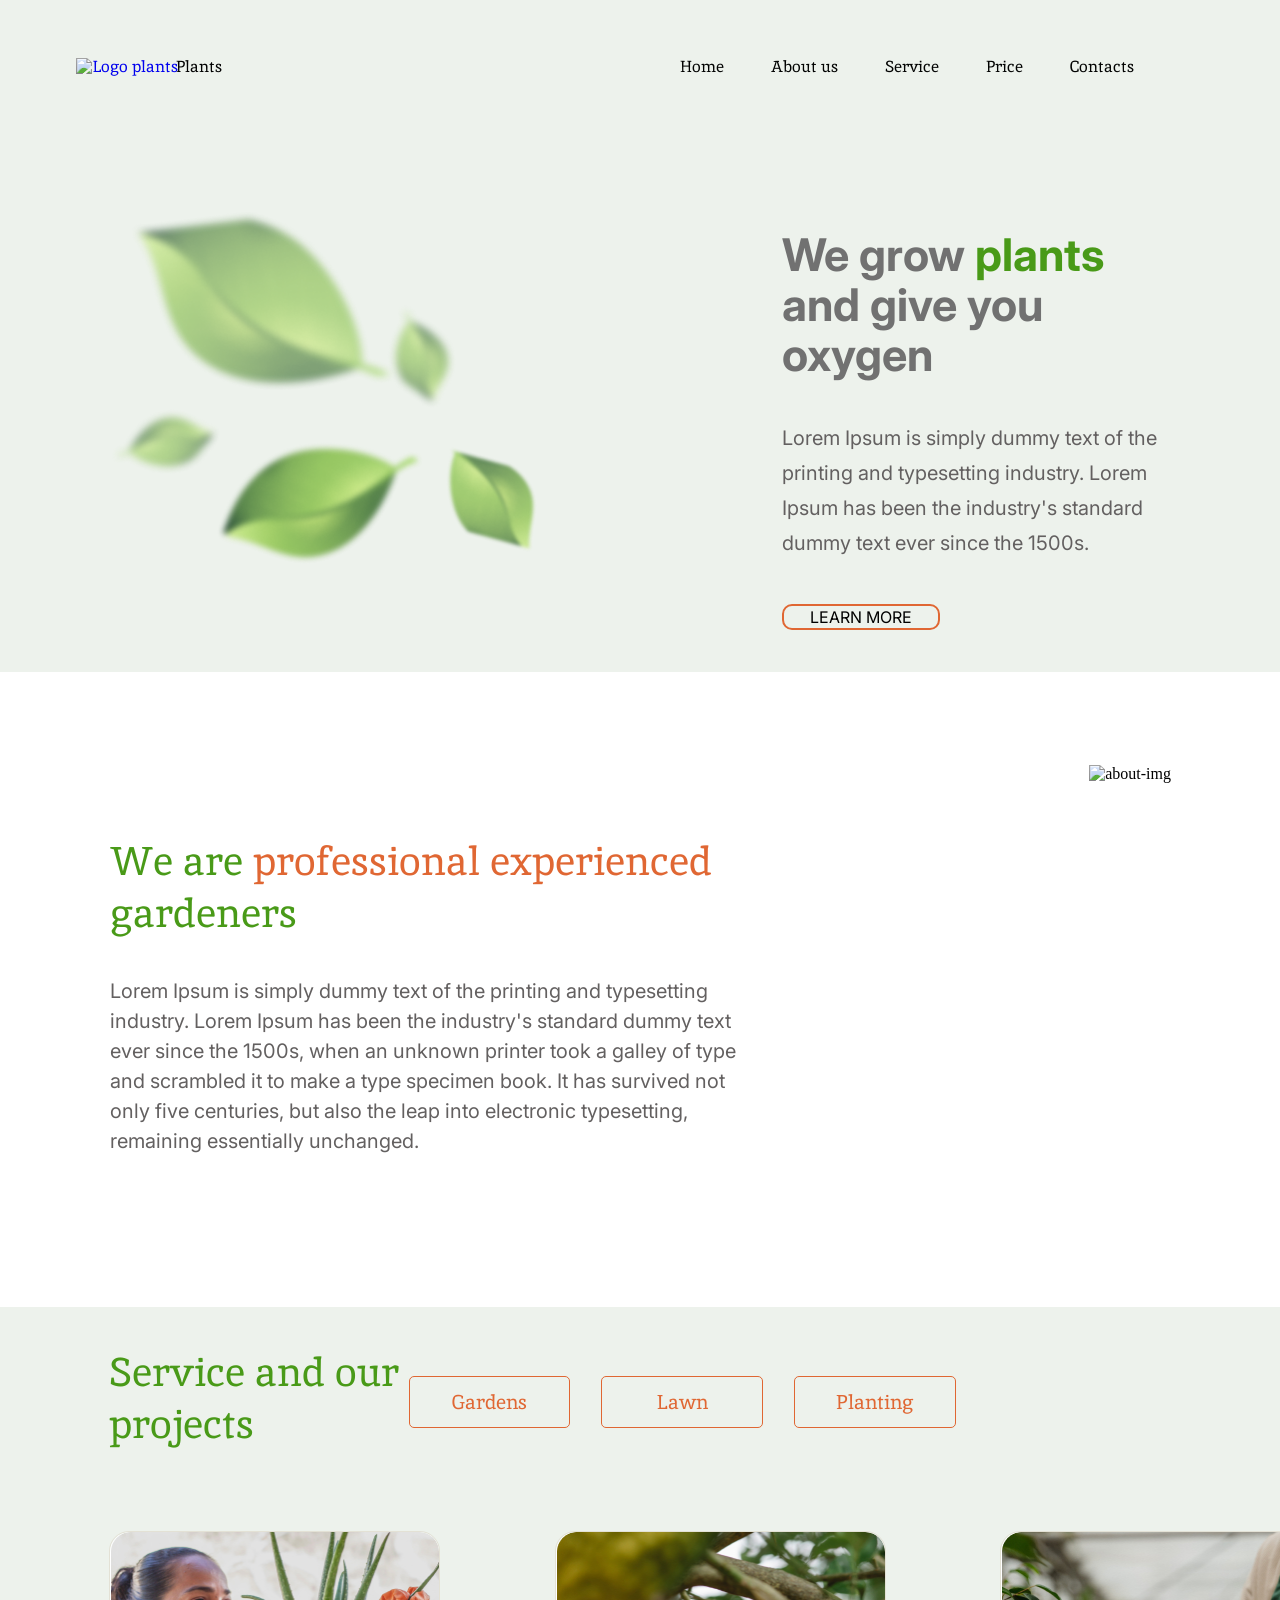
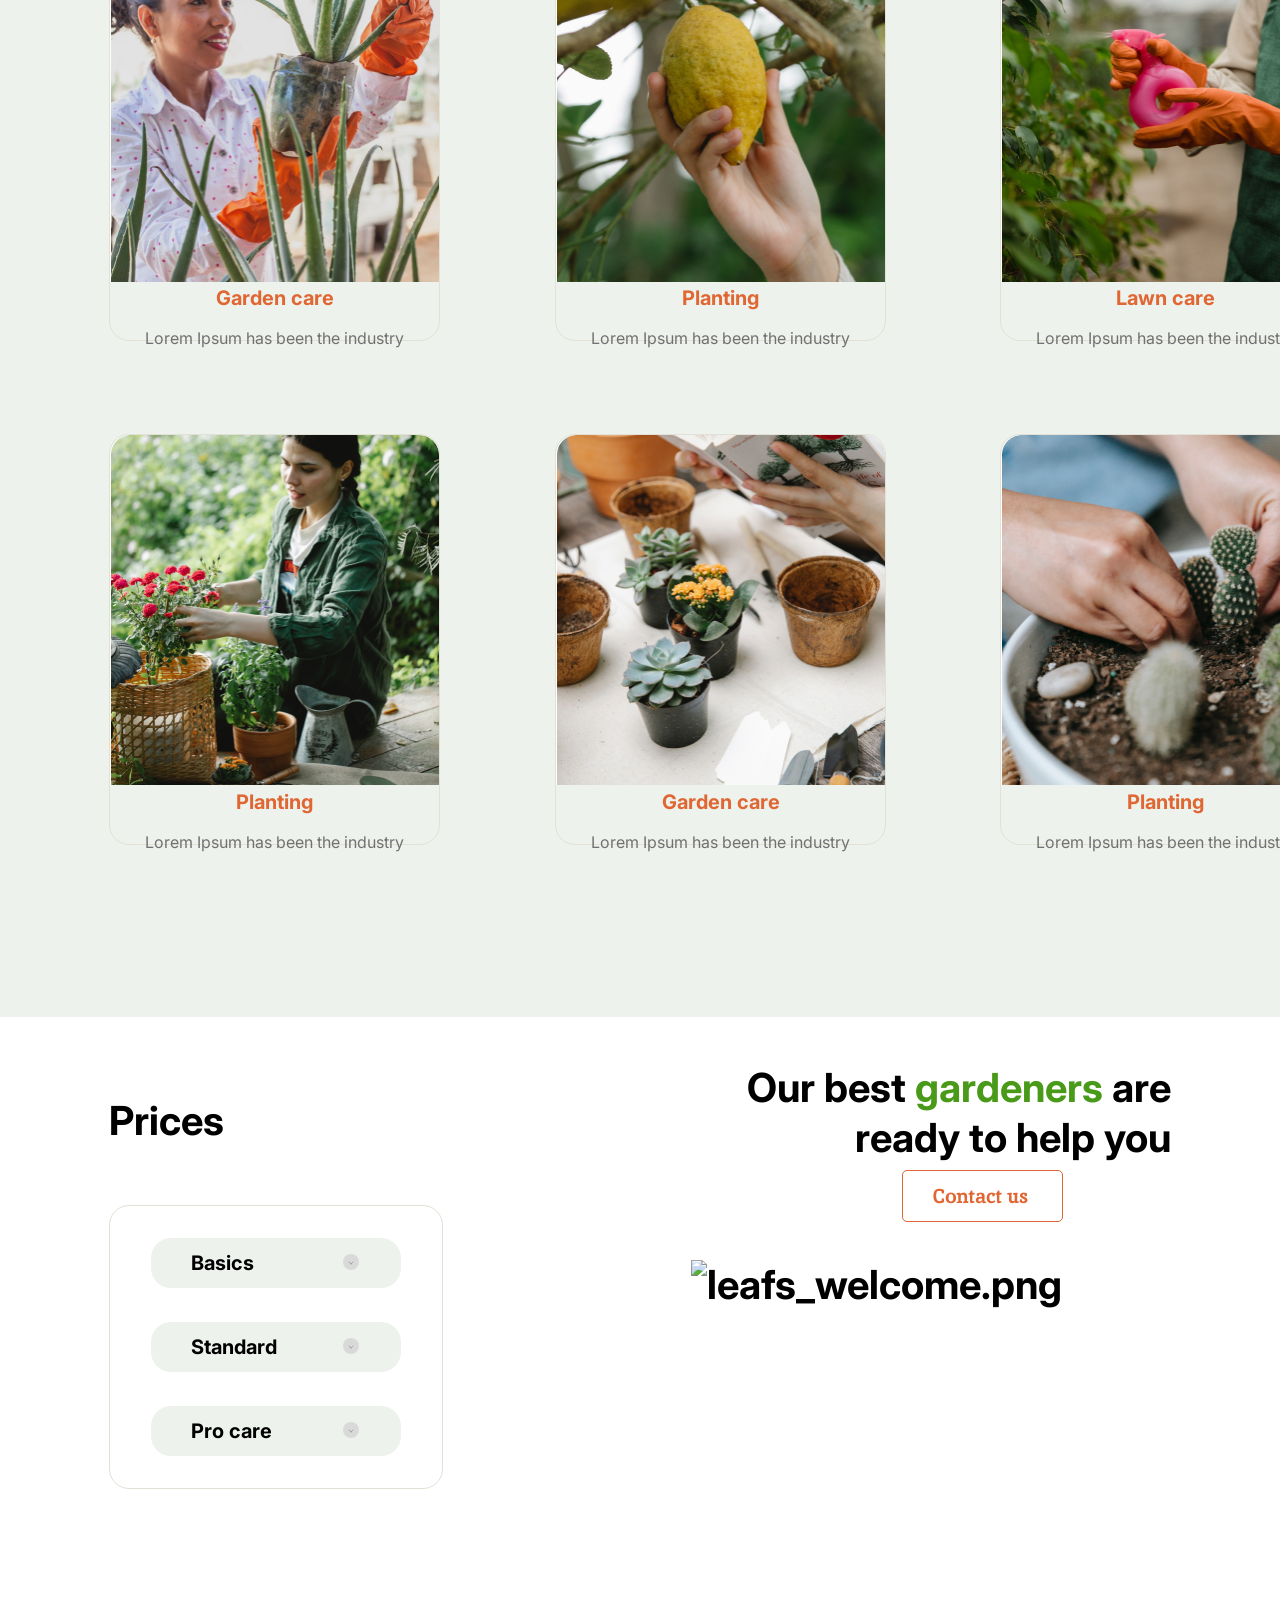
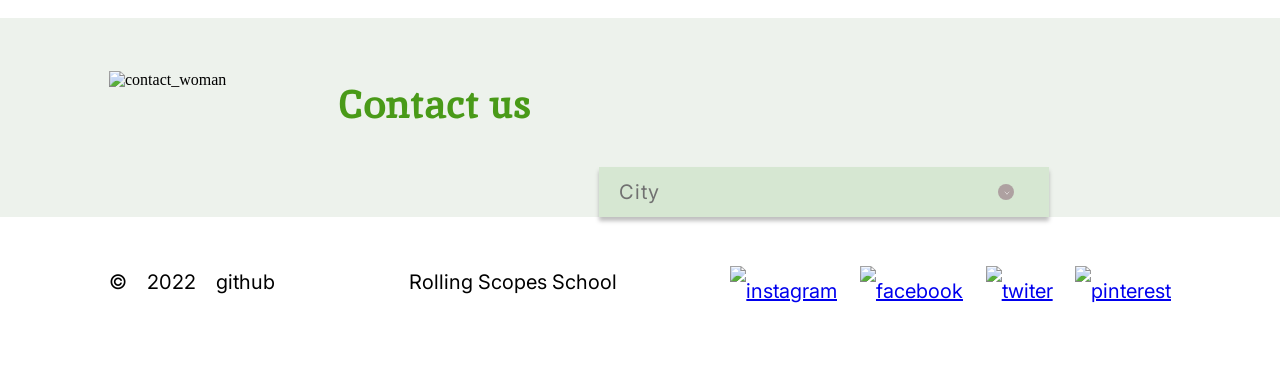
==== plants/index.html @ 18275f45 "feat: add space in section welcome" ====
<!DOCTYPE html>
<html lang="en">
<head>
    <meta charset="UTF-8">
    <meta http-equiv="X-UA-Compatible" content="IE=edge">
    <meta name="viewport" content="width=device-width, initial-scale=1.0">
    <link rel="icon" href="/assets/logo_favicon.icon">
    <link rel="preconnect" href="https://fonts.googleapis.com">
    <link rel="preconnect" href="https://fonts.gstatic.com" crossorigin>
    <link href="https://fonts.googleapis.com/css2?family=Inika:wght@400;700&display=swap" rel="stylesheet">
    <link rel="preconnect" href="https://fonts.googleapis.com">
    <link rel="preconnect" href="https://fonts.gstatic.com" crossorigin>
    <link href="https://fonts.googleapis.com/css2?family=Inter:wght@400;700&display=swap" rel="stylesheet">
    <link rel="stylesheet" href="css/style.css">
    <link rel="stylesheet" href="css/normalize.css">
    <title>Plants</title>
</head>
<body>
    <header>
        <div class="wrapper">

            <div class="header__wrapper">
                <div class="header__logo">
                    <a href="#" class="header__logo-item">
                        <img src="assets/img/logo_vector.svg" alt="Logo plants">
                    </a>
                </div>
            
                <div class="header__nav">
                    <ul class="header__list">
                        <li class="header__item">
                            <a href="#home__ancor" class="header__link">Home</a>
                        </li>
                        <li class="header__item">
                            <a href="#adout__ancor" class="header__link">About us</a>
                        </li>
                        <li class="header__item">
                            <a href="#service__ancor" class="header__link">Service</a>
                        </li>
                        <li class="header__item">
                            <a href="#prices__ancor" class="header__link">Price</a>
                        </li>
                        <li class="header__item">
                            <a href="#contact__ancor" class="header__link">Contacts</a>
                        </li>
                    </ul>
                </div>   
            </div>

        </div>
    </header>
    
    <main>
        <section id="home__ancor" class="welcome">
            <div class="wrapper">

                <div class="welcome__wrapper">
                    <div class="welcome__img">
                        <img class="welcome__img-item" src="/assets/img/leafs_welcome.png" alt="leafs_img">
                    </div>
                
                    <div class="welcom__conteiner">
                        <h1 class="welcom__title">We grow <span class="title__green">plants</span> and give you oxygen</h1>
                        <p class="welcom__text">
                            Lorem Ipsum is simply dummy text of the printing and typesetting industry. 
                            Lorem Ipsum has been the industry's standard dummy text ever since the 1500s.</p>
                        <button type="button" class="welcom__button">LEARN MORE</button>
                    </div>
                </div>
                
            </div>
        </section>

        <section id="adout__ancor" class="about">
            <div class="wrapper">
                <div class="about__conteiner">
                    <div class="about__text-conteiner">
                        <h2 class="about__title">We are <span class="title__orang"> professional experienced </span> gardeners</h2>
                        <p class="about__text">
                            Lorem Ipsum is simply dummy text of the printing and typesetting industry. 
                            Lorem Ipsum has been the industry's standard dummy text ever since the 1500s,
                            when an unknown printer took a galley of type and scrambled it to make a type specimen book. 
                            It has survived not only five centuries, but also the leap into electronic typesetting, 
                            remaining essentially unchanged.
                        </p>
                    </div>

                    <div class="about__img">
                        <img src="assets/img/about_img.png" alt="about-img" class="about__img-item">
                    </div>
                </div>
            </div>
        </section>

        <section id="service__ancor" class="service">
            <div class="wrapper">
                <div class="service__conteiner">

                    <div class="service__header">
                        <div class="service__title">
                            <h2 class="service__title-text">Service and our projects</h2>
                        </div>
                        <form action="#" class="service__buttton-section">
                            <button class="service__button-item" type="button">Gardens</button>
                            <button class="service__button-item" type="button">Lawn</button>
                            <button class="service__button-item" type="button">Planting</button>
                        </form>
                    </div>

                    <div class="service__content">
                        <div class="content__conteiner">

                            <div class="conteiner__service">
                                <img src="assets/img/first_service_jpg.jpg" alt="first_service_jpg" class="service__img">
                                <div class="content__text-conteiner">
                                    <p class="service-content__text-title">Garden care</p>
                                    <p class="service-content__text">Lorem Ipsum has been the industry</p>
                                </div>
                            </div>

                            <div class="conteiner__service">
                                <img src="assets/img/two_service_jpg.jpg" alt="two_service_jpg" class="service__img">
                                <div class="content__text-conteiner">
                                    <p class="service-content__text-title">Planting</p>
                                    <p class="service-content__text">Lorem Ipsum has been the industry</p>
                                </div>
                            </div>

                            <div class="conteiner__service">
                                <img src="assets/img/three_service_jpg.jpg" alt="three_service_jpg" class="service__img">
                                <div class="content__text-conteiner">
                                    <p class="service-content__text-title">Lawn care</p>
                                    <p class="service-content__text">Lorem Ipsum has been the industry</p>
                                </div>    
                            </div>

                        </div>
                        <div class="content__conteiner">

                            <div class="conteiner__service">
                                <img src="assets/img/four_service_jpg.jpg" alt="four_service_jpg" class="service__img">
                                <div class="content__text-conteiner">                                
                                    <p class="service-content__text-title">Planting</p>
                                    <p class="service-content__text">Lorem Ipsum has been the industry</p>
                                </div>    
                            </div>

                            <div class="conteiner__service">   
                                <img src="assets/img/five_service_jpg.jpg" alt="five_service_jpg" class="service__img">
                                <div class="content__text-conteiner">
                                    <p class="service-content__text-title">Garden care</p>
                                    <p class="service-content__text">Lorem Ipsum has been the industry</p>
                                </div>
                            </div>

                            <div class="conteiner__service">
                                <img src="assets/img/six_service_jpg.jpg" alt="six_service_jpg" class="service__img">
                                <div class="content__text-conteiner">
                                    <p class="service-content__text-title">Planting</p>
                                    <p class="service-content__text">Lorem Ipsum has been the industry</p>
                                </div>
                            </div>
                            
                        </div>
                    </div>
                </div>
            </div>
        </section>

        <section id="prices__ancor" class="prices">
            <div class="wrapper">

                <div class="prices__conteiner">
                    <div class="section__prices">
                        <p class="prices-section__text">Prices</p>

                        <div class="prices__acordion-conteiner">
                                <div class="acordion__item">
                                    <span class="acordion__text">Basics</span>
                                </div>
                                <div class="acordion__item">    
                                    <span class="acordion__text"> Standard</span>
                                </div>
                                <div class="acordion__item">    
                                    <span class="acordion__text">Pro care</span>
                                </div>    
                        </div>

                    </div>

                    <div class="section__call">

                        <span class="call__title">Our best <span class="title__green">gardeners</span> are<br> ready to help you</>
                        <div class="call__button-wrapper">
                            <button class="call__button">Contact us</button>
                        </div>
                        <div class="call__img-wrapper">
                            <img src="/assets/png/leafs__call.png" alt="leafs_welcome.png" class="call__img">
                        </div>
                    </div>

                </div>
            </div>
        </section>

        <section id="contact__ancor" class="contact">
            <div class="wrapper">

                <div class="contact__conteiner">
                    <div class="contact__wrapper">
                        <img src="assets/img/contact_woman.png" alt="contact_woman" class="contact__img">
                    </div>
                    <div class="contact__wrapper">
                        <h2 class="contact__title">Contact us</h2>
                    </div>
                    <div class="contact__wrapper">
                        <div class="contact__dropdown">

                            <div class="dropdown__title-conteiner">
                                <span class="dropdown__title">City</span>
                            </div>

                            <div class="contact__dropdown-content">
                                <div class="dropdown-item__conteiner">
                                    <span class="dropdown__item">Canandaigua, NY</span>
                                </div>
                                <div class="dropdown-item__conteiner">
                                    <span class="dropdown__item">New York City</span>
                                </div>

                                <div class="dropdown-item__conteiner">
                                    <span class="dropdown__item">Yonkers, NY</span>
                                </div>

                                <div class="dropdown-item__conteiner"> 
                                    <span class="dropdown__item">Sherrill, NY</span>
                                </div>

                                <div class="dropdown-item__conteiner"> 
                                    <span class="dropdown__item"></span>
                                </div>
                            </div>

                        </div>
                    </div>
                </div>

            </div>
        </section>
       
    </main>

    <footer>
        <div class="wrapper">
            <div class="footer__content">
                <div class="footer__data-conteiner">
                    <p class="footer__data-copy"> &copy;</p>
                    <p class="footer__data-age">2022</p>
                    <a href="https://github.com/IronWarrior13/rsschool-cv" class="footet__data-git">github</a>
                </div>
                <div class="footer__title">
                    <h2 class="footer__title-text">
                        <a href="https://rs.school/js-stage0/" class="footer__titte-link">Rolling Scopes School</a>
                    </h2>
                </div>
                <div class="footer__social">
                    <ul class="footer__social-list">
                        <li class="footer__social-link">
                            <a href="https://www.instagram.com/" class="footer__social-item">
                                <img src="assets/img/instagram_icon.svg" alt="instagram" class="footer__social-icon">
                            </a>
                        </li>
                        <li class="footer__social-link">
                            <a href="https://ru-ru.facebook.com/" class="footer__social-item">
                                <img src="assets/img/facebook_icon.svg" alt="facebook" class="footer__social-icon">
                            </a>
                        </li>
                        <li class="footer__social-link">
                            <a href="https://twitter.com/" class="footer__social-item">
                                <img src="assets/img/twiter_icon.svg" alt="twiter" class="footer__social-icon">
                            </a>
                        </li>
                        <li class="footer__social-link">
                            <a href="https://www.pinterest.com/" class="footer__social-item">
                                <img src="assets/img/pinteresy_icon.svg" alt="pinterest" class="footer__social-icon">
                            </a>
                        </li>
                    </ul>
                </div>
            </div>
        </div>
    </footer>
</body>
</html>
---- plants/css/style.css ----
html{
    scroll-behavior: smooth;
}
.wrapper {
    max-width: 1440px;
    margin: 0 auto;
}

/*header  section */
header{
    background-color: #EDF2EC;
    font-family: 'Inika';
    font-style: normal;
}

.header__wrapper{
    display: flex;
    flex-wrap: wrap;
    align-items: baseline;
    justify-content: space-between;
    text-align: center;
    padding: 26px 146px 26px 76px;
    
}

.header__logo-item{
    height: 20px;
    width: 20px;
    text-decoration: none;
}

.header__logo-item:after{
    content: 'Plants';
    margin-left: -6px;
    font-weight: 400;
    font-size: 16px;
    line-height: 21px;
    color: #000000;
}

.header__list{
    display: flex;
    flex-wrap: wrap;
    list-style: none; 
}

.header__item{
    margin-right: 47px;
}

.header__item:last-child{
    margin-right: 0px;
}

.header__link{
    font-weight: 400;
    line-height: 50px;
    font-size: 16px;
    color: #010201;
    text-decoration: none;
    transition: 0.3s;
    
}

.header__link:hover{
    color: #E06733;
    transition: 0.3s;
}

/* Welcome Section */

.welcome{
    background-color: #EDF2EC;
}

.welcome__wrapper{
    display: flex;
    flex-direction: row;
    font-family: 'Inter';
    font-style: normal;
}

.welcome__img{
    margin: 62px 0px 62.64px 109px;
}

.welcome__img-item{
    width: 448.8px;
    height: 407.36px;
}

.welcom__conteiner{
    width: 584px;
    height: 374px;
    margin: 66px 109px 98px 224.2px;
    display: flex;
    flex-direction: column;
    justify-content: space-around;
}

.welcom__title{
    font-weight: 700;
    font-size: 45px;
    line-height: 50px;
    color: #717171;
}

.welcom__text{
    font-weight: 400;
    font-size: 20px;
    line-height: 35px;
    color: #636060;
    margin-top: 11px;
    margin-bottom: 43px;
}

.title__green{
    color: #499A18;
}

.welcom__button{
    width: 158px;
    height: 44px;
    border: 2px solid #E06733;
    border-radius: 10px;
    font-weight: 400;
    font-size: 16px;
    line-height: 20px;
    background: #EDF2EC;
}

.welcom__button:hover{
    transition: 0.3s;
    background: #E06733;
    color: #EDF2EC;
}

/* About Section */

.about{
    max-height: 666px;
}

.about__conteiner{
    display: flex;
    flex-direction: row;
    justify-content: space-between;
}

.about__text-conteiner{
   width: 650px; 
   height: 350px;
   margin: 130px 0px 155px 110px;
}

.about__title{
    font-family: 'Inika';
    font-style: normal;
    font-weight: 400;
    font-size: 40px;
    line-height: 52px;
    color: #499A18;
}

.title__orang{
    color: #E06733;
}

.about__text{
    padding-top: 4px;
    font-family: 'Inter';
    font-style: normal;
    font-weight: 400;
    font-size: 20px;
    line-height: 30px;
    color: #636060;
}

.about__img{
    padding:  93px 109px 94px 154px;
}

.about__img-item{
    width: 464px;
    height: 479px;
}

/* Service Section */

.service{
    background: #EDF2EC;
}

.service__header{
    display: flex;
    flex-direction: row;
    justify-content: space-between;
    align-items: center;
    max-height: 94px;
    padding: 44px 324px 86px 109px;
    font-family: 'Inika';
}

.service__title{
    width:  306px; 
}

.service__title-text{
    font-style: normal;
    font-weight: 400;
    font-size: 40px;
    line-height: 52px;
    color: #499A18;
}

.service__buttton-section{
    width: 559px;
    height: 50px;
    display: flex;
    justify-content: space-between;
    align-items: center;
    margin-top: auto;
    margin-bottom: 15px;
}

.service__button-item{
    padding: 12px 41px;
    margin-bottom: 7px;
    border: 1px solid #E06733;
    border-radius: 5px;
    font-weight: 400;
    font-size: 20px;
    line-height: 26px;
    background: #EDF2EC;
    color: #E06733;
}

.service__button-item:nth-child(1){
    padding: 12px 42px; 
}

.service__button-item:nth-child(2){
    padding: 12px 54px; 
}

.service__button-item:hover{
    transition: 0.3s;
    background: #E06733;
    color: #EDF2EC;   
}

/* Content Service Section*/

.service__content{
    padding-bottom: 79px;
    font-family: 'Inter';
}

.content__conteiner{
    display: flex;
    flex-direction: row;
}

.conteiner__service{
    margin-left: 115px;
    margin-bottom: 93px;
    text-align: center;
    border: 1px solid #E3E1D5;
    border-radius: 20px 20px 20px 20px;
}

.conteiner__service:first-child{
    margin-left: 109px;
}

.conteiner__service:last-child{
    margin-left: 114px;
}

.service__img{
    width: 329px; 
    height: 350px;
    border-radius: 20px 20px 0px 0px;
}

.service-content__text-title{
    padding-top: 7px;
    font-weight: 700;
    font-size: 20px;
    line-height: 20px;
    color: #E06733;
}

.content__text-conteiner{
    margin: -24px;
}

.service-content__text{
    font-weight: 400;
    font-size: 16px;
    line-height: 20px;
    color: #717171;
}

/* Price Section */

.prices__conteiner{
    display: flex;
    justify-content: space-between;
    font-family: 'Inter';
    padding: 40px 0px 128.99px 109px;
}

.section__prices{
    display: flex;
    flex-direction: column;
}

.prices-section__text{
    font-weight: 700;
    font-size: 40px;
    line-height: 48px;
    margin-bottom: 60px;
    color: #000000;

}

.prices__acordion-conteiner{
    display: flex;
    flex-direction: column;
    padding: 32px 0px 32px 0px;
    border: 1px solid #E3E1D5;
    border-radius: 20px;
}

.acordion__item{
    display: flex;
    flex-direction: row;
    justify-content: space-between;
    align-items: center;

    position: relative;
    z-index: 1;

    width: 250px;
    height: 50px;
    margin: 0 41px 34px 41px;

    border-style: none;
    background: #EDF2EC;
    border-radius: 20px;
}

.acordion__item:last-child{
    margin-bottom: 0px;
}

.acordion__text{
    font-weight: 700;
    font-size: 20px;
    line-height: 20px;
    margin-left: 40px;
}

.acordion__item::before{
    position: absolute;
    z-index: 3;
    content: url(/assets/img/arrow_accordion.svg);
    width: 4px;
    height: 2.35px;
    right: 49px;
    top: 12px;
}

.acordion__item::after{
    position: absolute;
    z-index: 2;
    content: url(/assets/img/background_accordion.svg);
    right: 42px;
    top: 16px;
    height: 16px;
    width: 16px;
}

/* Section Call */

.call__img{
    width: 152px;
    height: 174.99px;
}

.section__call{
    display: flex;
    flex-direction: column;
    justify-content: flex-start;
    text-align: end;
}

.call__title{
    padding: 6px 109px 0px 0px;
    font-weight: 700;
    font-size: 40px;
    line-height: 50px;
}

.call__button{
    padding: 12px 33.96px 12px 30.04px;
    margin: 7px 108px 38px 0px;

    font-family: 'Inika';
    font-style: normal;
    font-weight: 700;
    font-size: 20px;
    line-height: 26px;
    text-align: center;

    border: 1px solid #E06733;
    border-radius: 5px;

    background: #FFFFFF;
    color: #E06733;
}

.call__button:hover{
    transition: 0.3s;
    background: #E06733;
    color: #FFFFFF;
}

.call__img-wrapper{
    padding-right: 109px;
}

.call__img{
    width: 152px;
    height: 174.99px;
}

/* Contact Section */

.contact{
    background: #EDF2EC;
}

.contact__conteiner{
    display: flex;
    /*justify-content: space-between;*/
}

.contact__img{
    width: 400px;
    height: 496.99px;
    padding: 53px 0px 0px 109px;
}

.contact__title{
    padding: 27px 68px 0px 113px;
    font-family: 'Inika';
    font-style: normal;
    font-weight: 700;
    font-size: 40px;
    line-height: 52px;
    color: #499A18;
}

.contact__dropdown{
    margin: 149px 109px 0px 0px;
    font-family: 'Inter';
    background: #D6E7D2;
    box-shadow: 0px 4px 4px rgba(0, 0, 0, 0.25);
    border-radius: 0px;
}

/*Drop Down Section*/

.dropdown__title-conteiner{
    display: flex;
    flex-direction: row;
    justify-content: space-between;
    align-items: center;

    position: relative;
    z-index: 1;

    width: 450px;
    height: 50px;
}

.dropdown__title{
    padding-left: 20px;
    font-weight: 400;
    font-size: 20px;
    line-height: 40px;
    letter-spacing: 0.05em;
    color: #717171;
}

.dropdown__title-conteiner::before{
    position: absolute;
    z-index: 2;
    content: url(/assets/img/dropdown_bg_no-active.svg);
    width: 16px;
    height: 16px;
    right: 35px;
    top: 17px;
}

.dropdown__title-conteiner::after{
    position: absolute;
    z-index: 3;
    content: url(/assets/img/arrow_dropdown_no-active.svg);
    width: 4px;
    height: 2.35px;
    right: 41.5px;
    top: 13px;
}


.contact__dropdown-content{
    display: none;
    background: #DCE9D9;
}

.dropdown__item{
    padding: 0px 229px 0px 6px;
    font-weight: 400;
    font-size: 16px;
    line-height: 40px;
    letter-spacing: 0.05em;
    border-bottom: 1px solid #D9D9D9;
    color: #499A18;
}

.dropdown__item:first-child{
    padding-top: 27px;
    margin: 0px 35px 0px 35px;
}

.dropdown-item:last-child{
    margin-bottom: 31px;
}

.dropdown-item:hover{
    border-bottom: 1px solid #717171; 
    color: #717171;  
}

.footer__content{
    display: flex;
    justify-content: space-between;
    font-family: 'Inter';
    font-weight: 400;
    font-size: 20px;
    line-height: 50px;
}

/* Footer Section*/

.footer__data-conteiner{
    display: flex;
    justify-content: space-between;
}

.footer__data-copy{
    padding: 20px 0px 40px 109px;
}

.footer__data-age{
    padding: 20px 0px 40px 20px;
}

.footet__data-git{
    padding: 40px 0px 40px 20px;
    text-decoration: none;
    color: #000000;
}

.footer__title-text{
    font-weight: 400;
    font-size: 20px;
    line-height: 50px;
    margin: 40px 0px 0px 60px;
}

.footer__titte-link{
    text-decoration: none;
    color: #000000;
}

.footer__social{
    
    margin: -22px 86px 0px 0px;
}

.footer__social-list{
    display: flex;
    flex-direction: row;
    justify-content: space-between;
}

.footer__social-link{
    list-style: none;
}

.footer__social-icon{
    height: 30px;
    width: 30px;
    padding: 51.68px 22.68px 51.68px 0px;
}
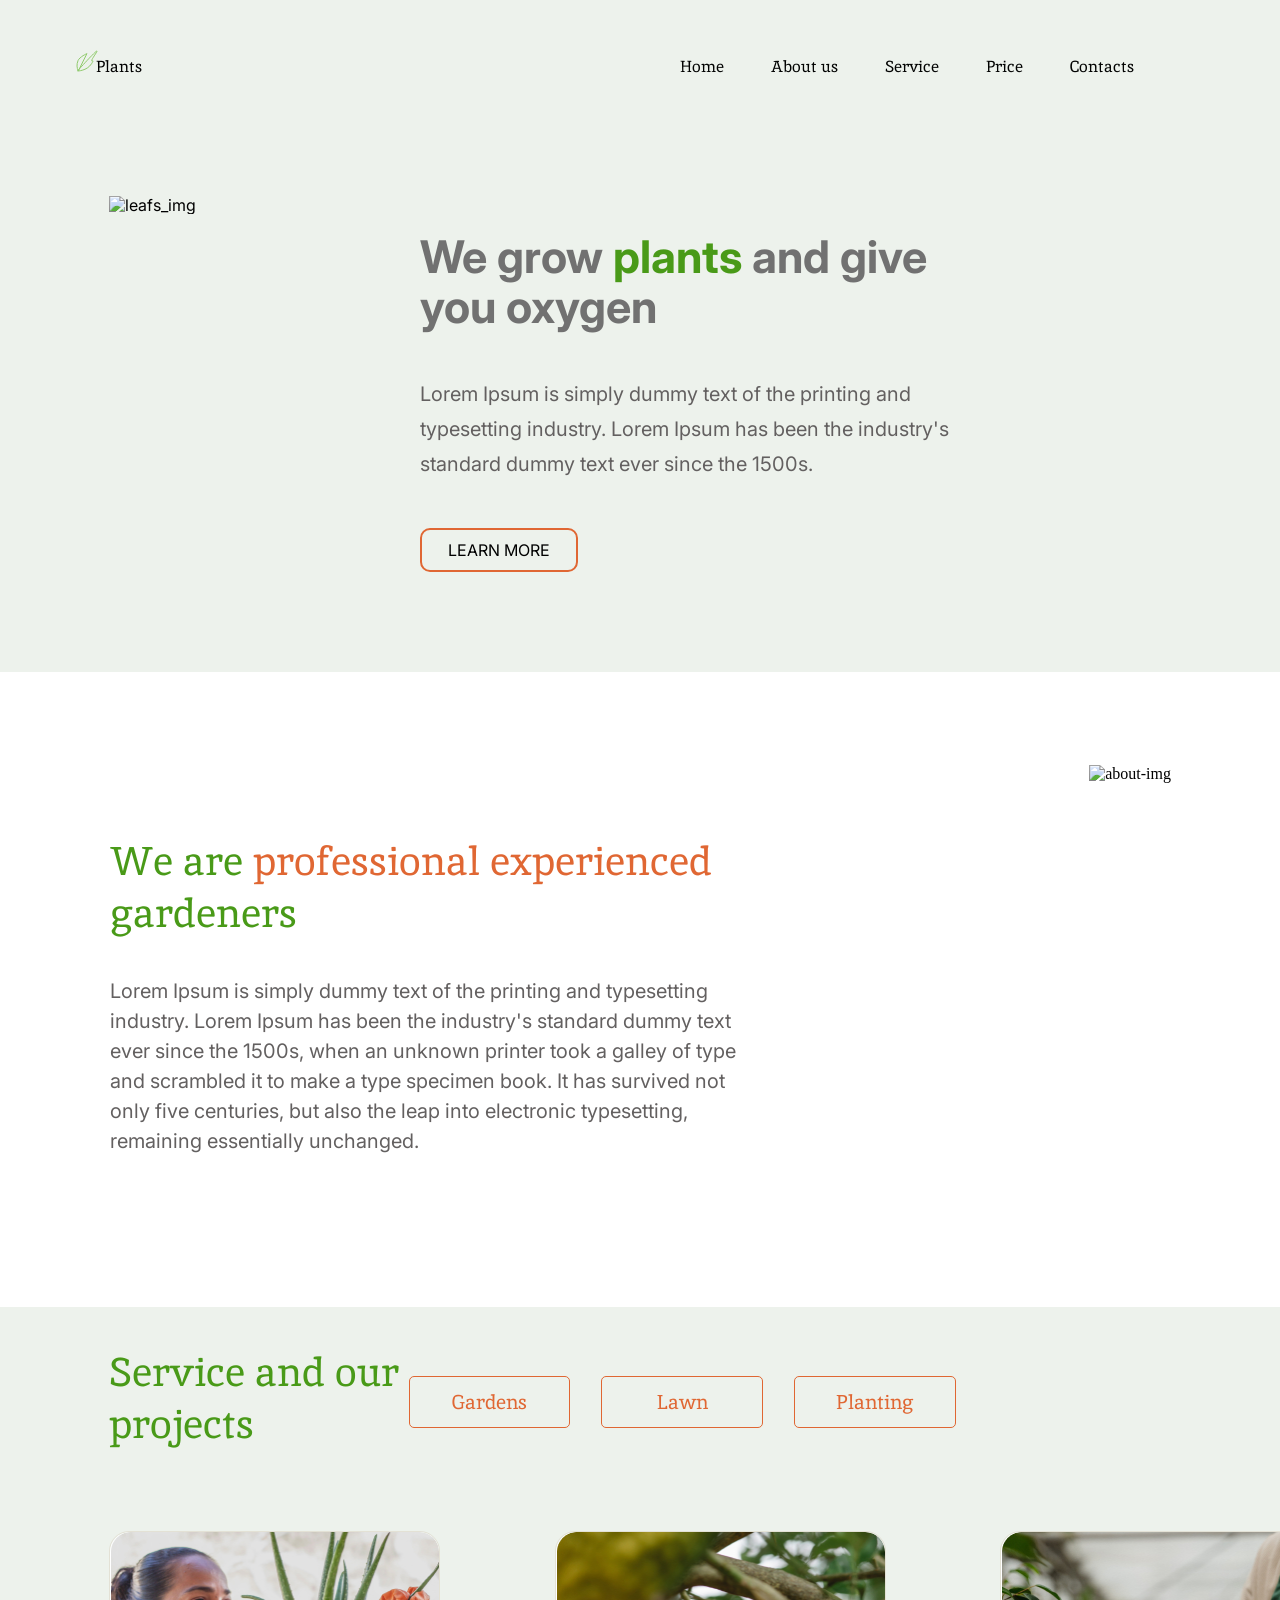
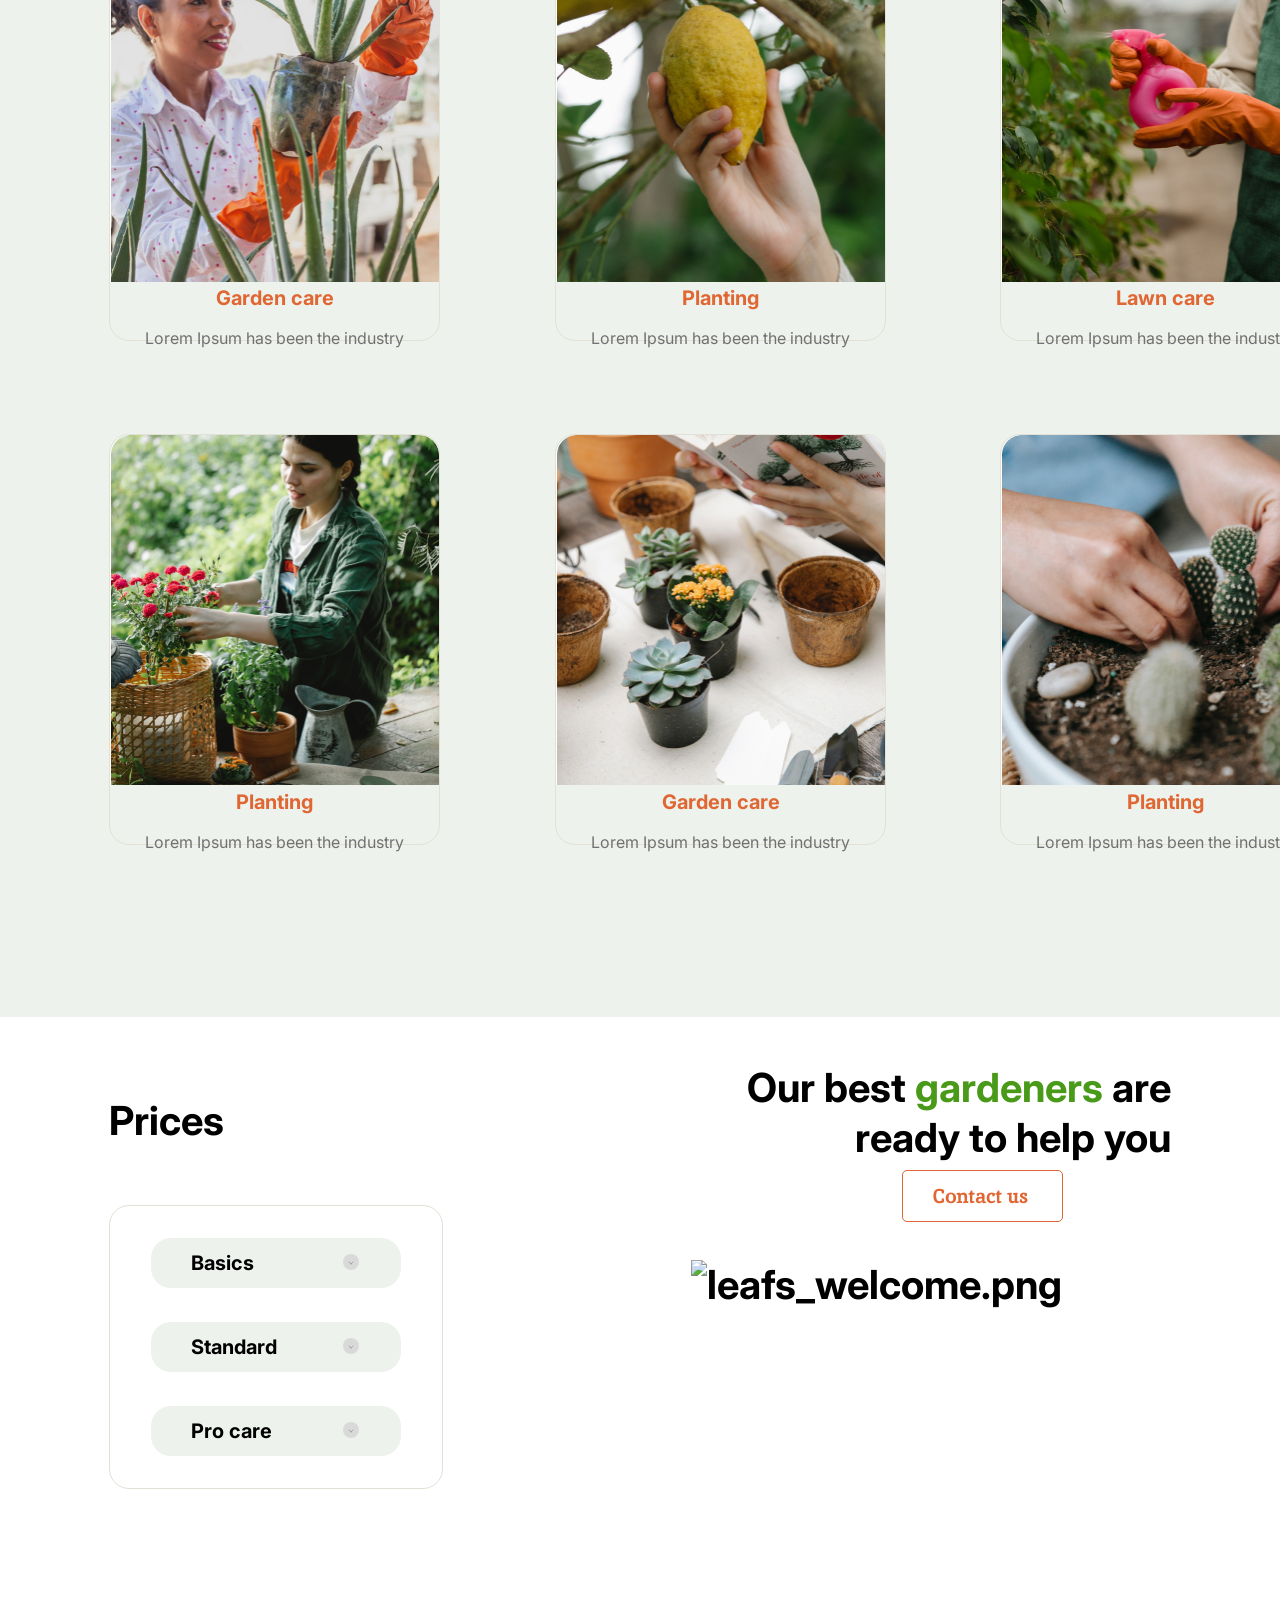
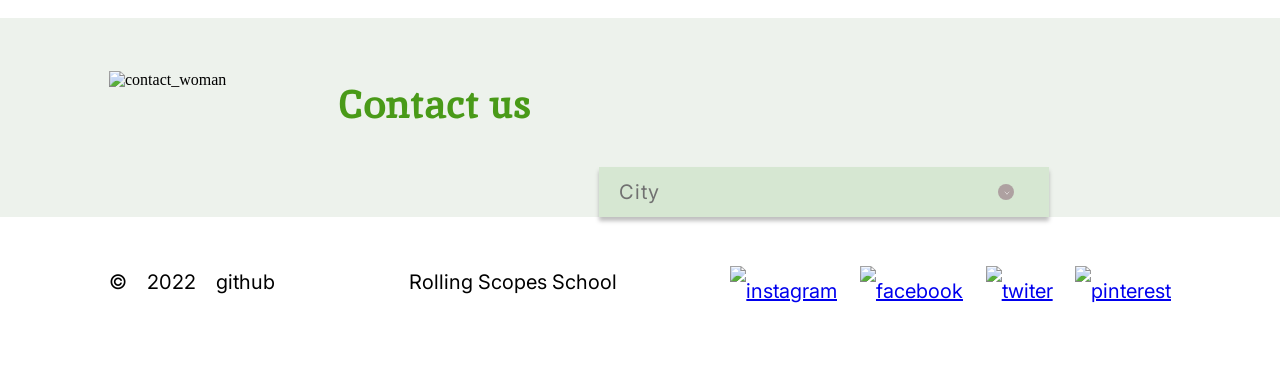
==== commit 7a3cfcca: "fix: fix treck to svg and png filles" ====
--- a/plants/index.html
+++ b/plants/index.html
@@ -22,7 +22,7 @@
             <div class="header__wrapper">
                 <div class="header__logo">
                     <a href="#" class="header__logo-item">
-                        <img src="assets/img/logo_vector.svg" alt="Logo plants">
+                        <img src="assets/svg/logo_vector.svg" alt="Logo plants">
                     </a>
                 </div>
             
@@ -56,7 +56,7 @@
 
                 <div class="welcome__wrapper">
                     <div class="welcome__img">
-                        <img class="welcome__img-item" src="/assets/img/leafs_welcome.png" alt="leafs_img">
+                        <img class="welcome__img-item" src="/assets/png/leafs_welcome.png" alt="leafs_img">
                     </div>
                 
                     <div class="welcom__conteiner">
@@ -67,12 +67,13 @@
                         <button type="button" class="welcom__button">LEARN MORE</button>
                     </div>
                 </div>
-                
+
             </div>
         </section>
 
         <section id="adout__ancor" class="about">
             <div class="wrapper">
+
                 <div class="about__conteiner">
                     <div class="about__text-conteiner">
                         <h2 class="about__title">We are <span class="title__orang"> professional experienced </span> gardeners</h2>
@@ -89,6 +90,7 @@
                         <img src="assets/img/about_img.png" alt="about-img" class="about__img-item">
                     </div>
                 </div>
+                
             </div>
         </section>
 
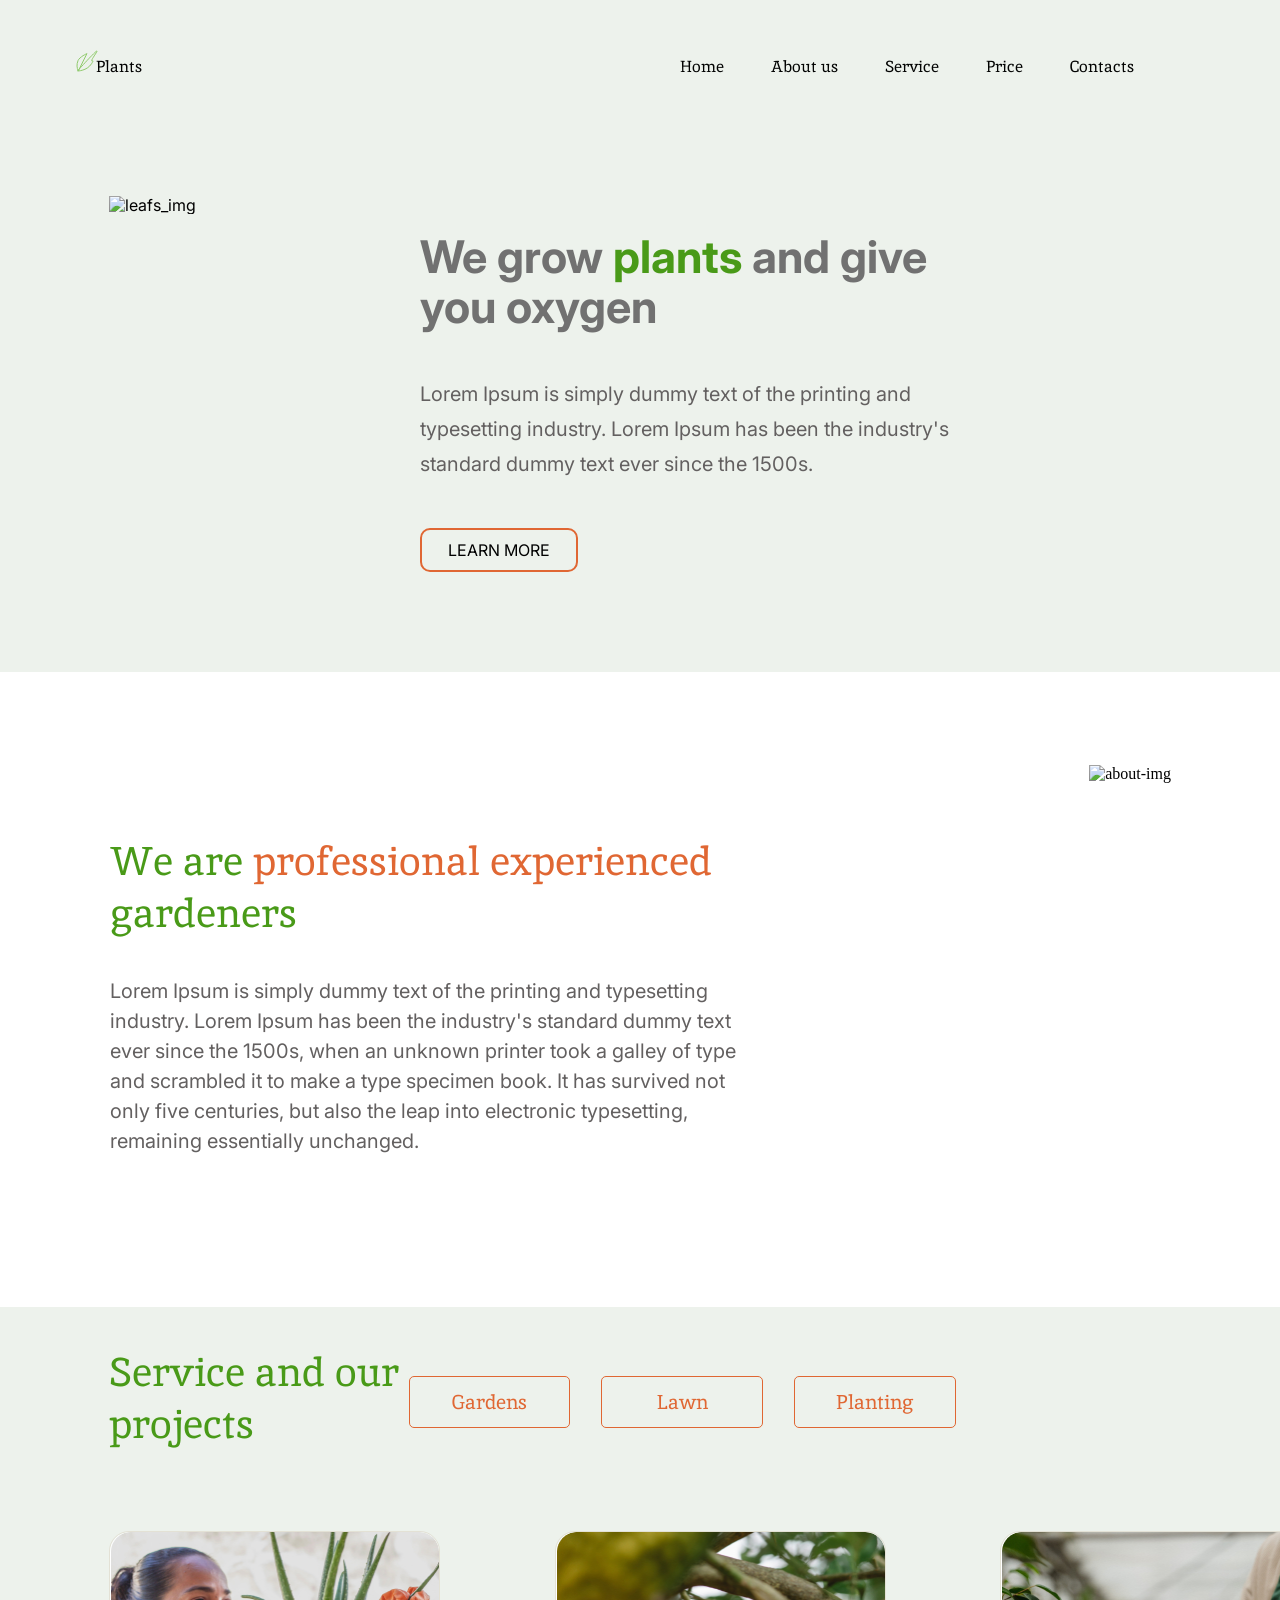
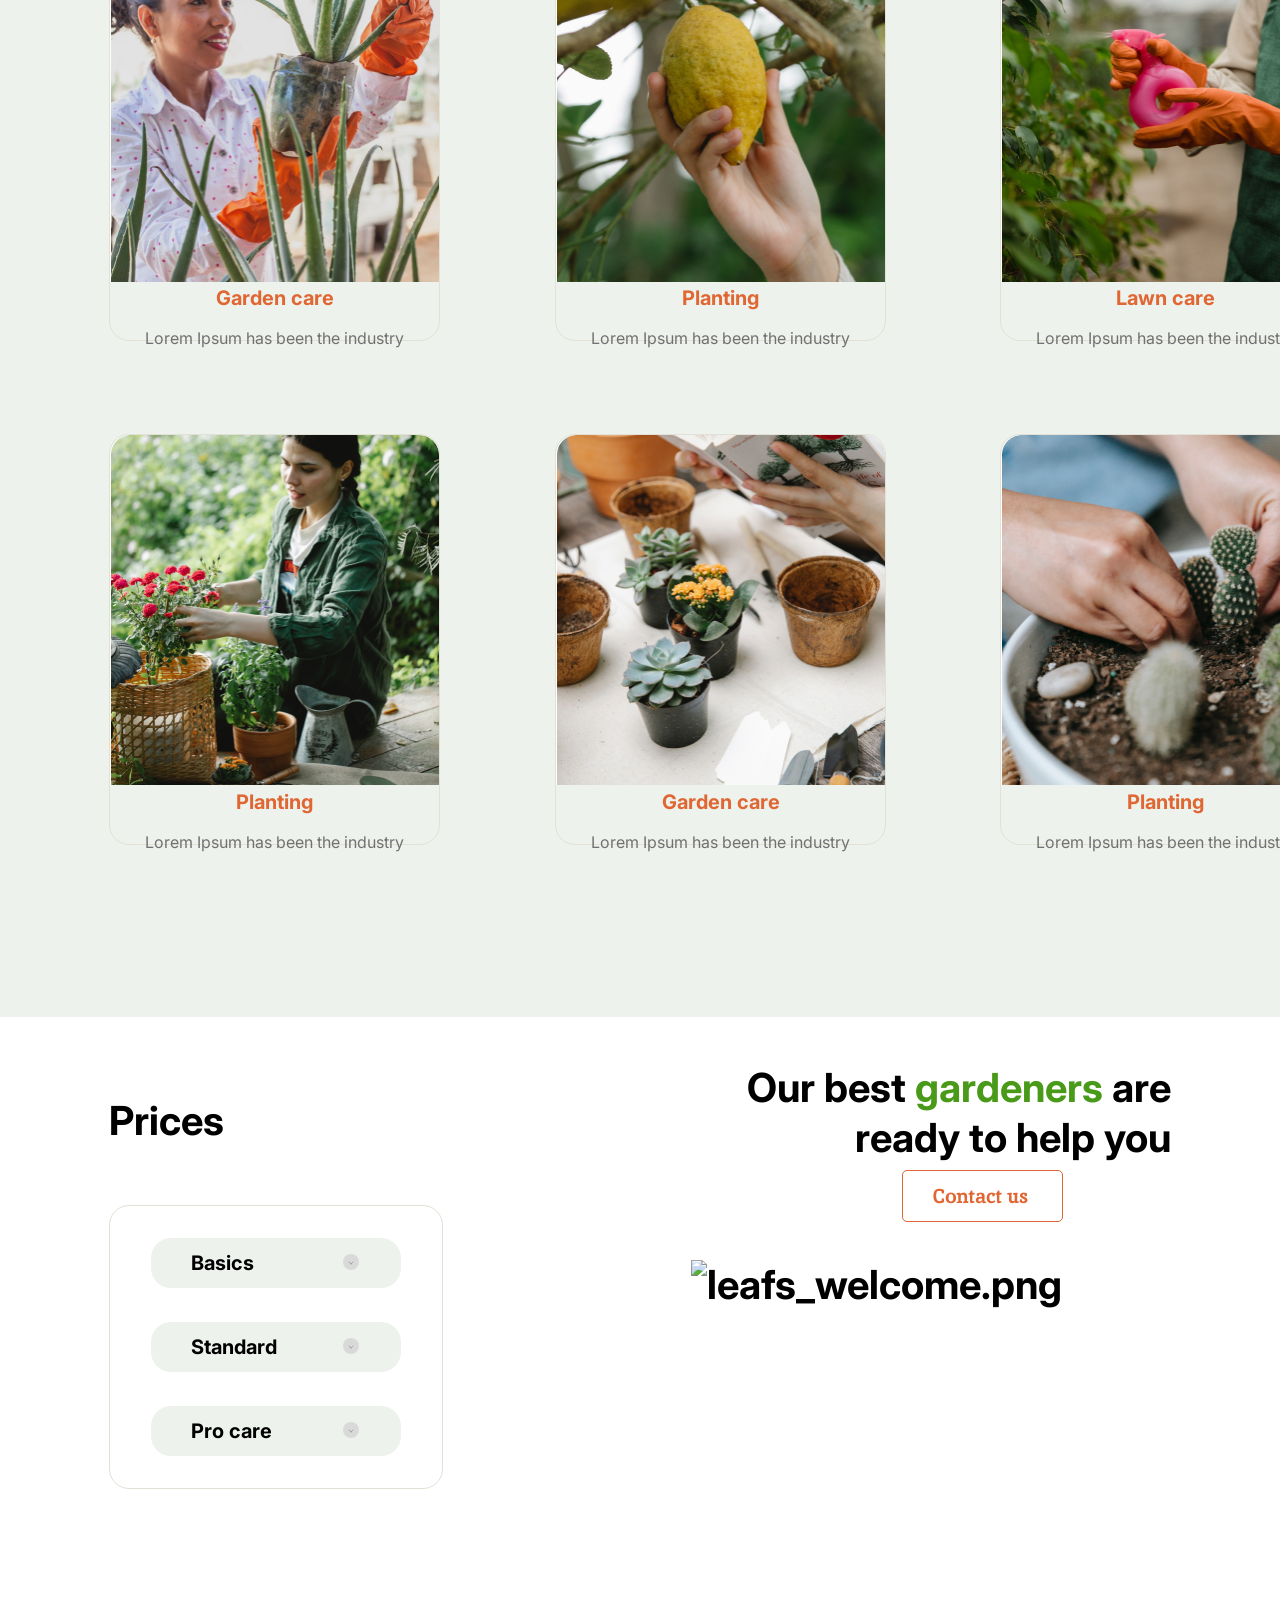
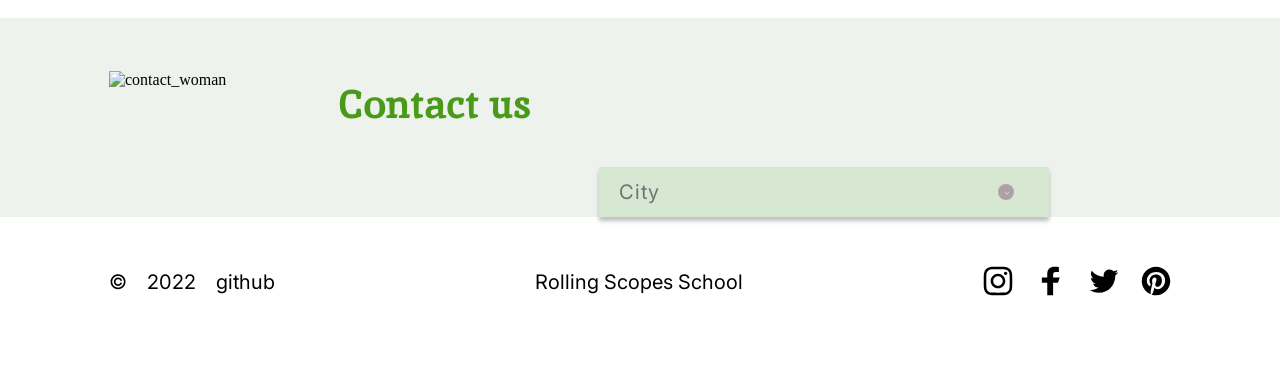
==== commit 3c8cdf9f: "fix: fix treck to svg filles in footer" ====
--- a/plants/index.html
+++ b/plants/index.html
@@ -269,22 +269,22 @@
                     <ul class="footer__social-list">
                         <li class="footer__social-link">
                             <a href="https://www.instagram.com/" class="footer__social-item">
-                                <img src="assets/img/instagram_icon.svg" alt="instagram" class="footer__social-icon">
+                                <img src="assets/svg/instagram_icon.svg" alt="instagram" class="footer__social-icon">
                             </a>
                         </li>
                         <li class="footer__social-link">
                             <a href="https://ru-ru.facebook.com/" class="footer__social-item">
-                                <img src="assets/img/facebook_icon.svg" alt="facebook" class="footer__social-icon">
+                                <img src="assets/svg/facebook_icon.svg" alt="facebook" class="footer__social-icon">
                             </a>
                         </li>
                         <li class="footer__social-link">
                             <a href="https://twitter.com/" class="footer__social-item">
-                                <img src="assets/img/twiter_icon.svg" alt="twiter" class="footer__social-icon">
+                                <img src="assets/svg/twiter_icon.svg" alt="twiter" class="footer__social-icon">
                             </a>
                         </li>
                         <li class="footer__social-link">
                             <a href="https://www.pinterest.com/" class="footer__social-item">
-                                <img src="assets/img/pinteresy_icon.svg" alt="pinterest" class="footer__social-icon">
+                                <img src="assets/svg/pinteresy_icon.svg" alt="pinterest" class="footer__social-icon">
                             </a>
                         </li>
                     </ul>
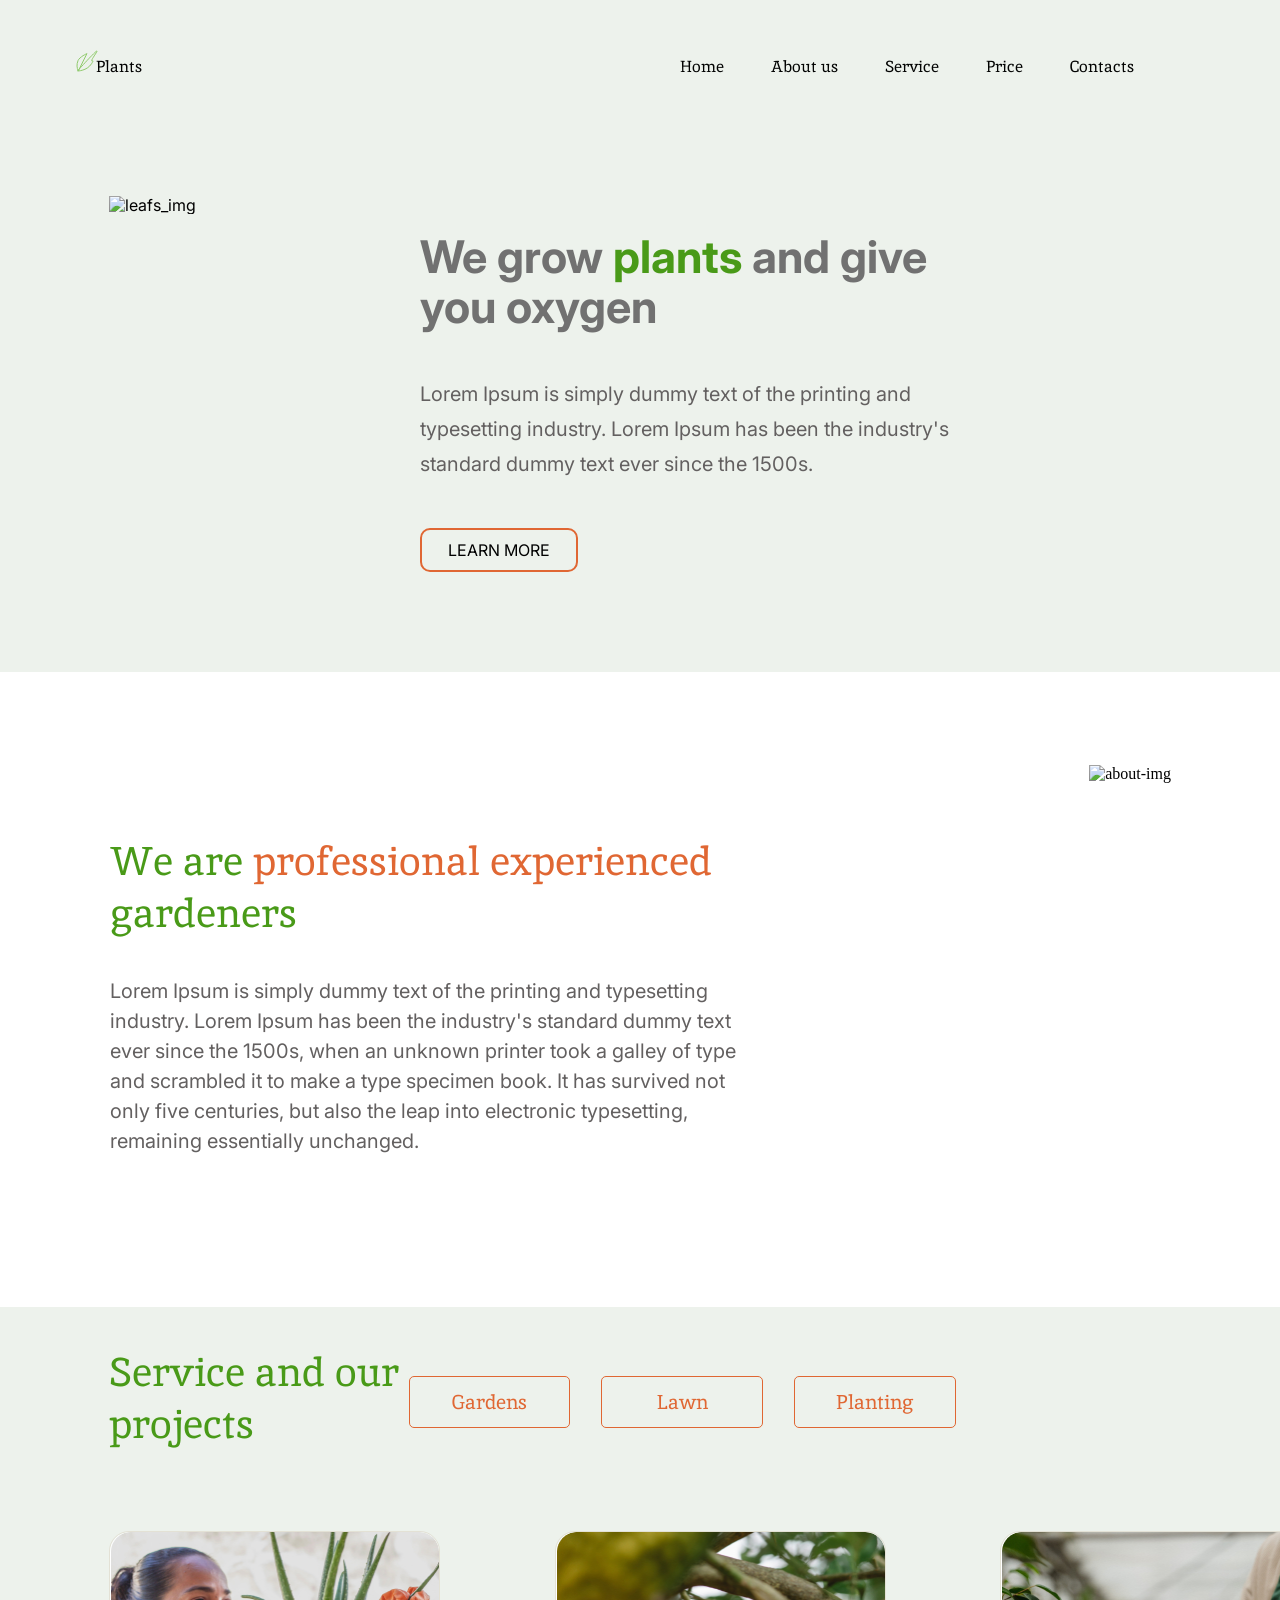
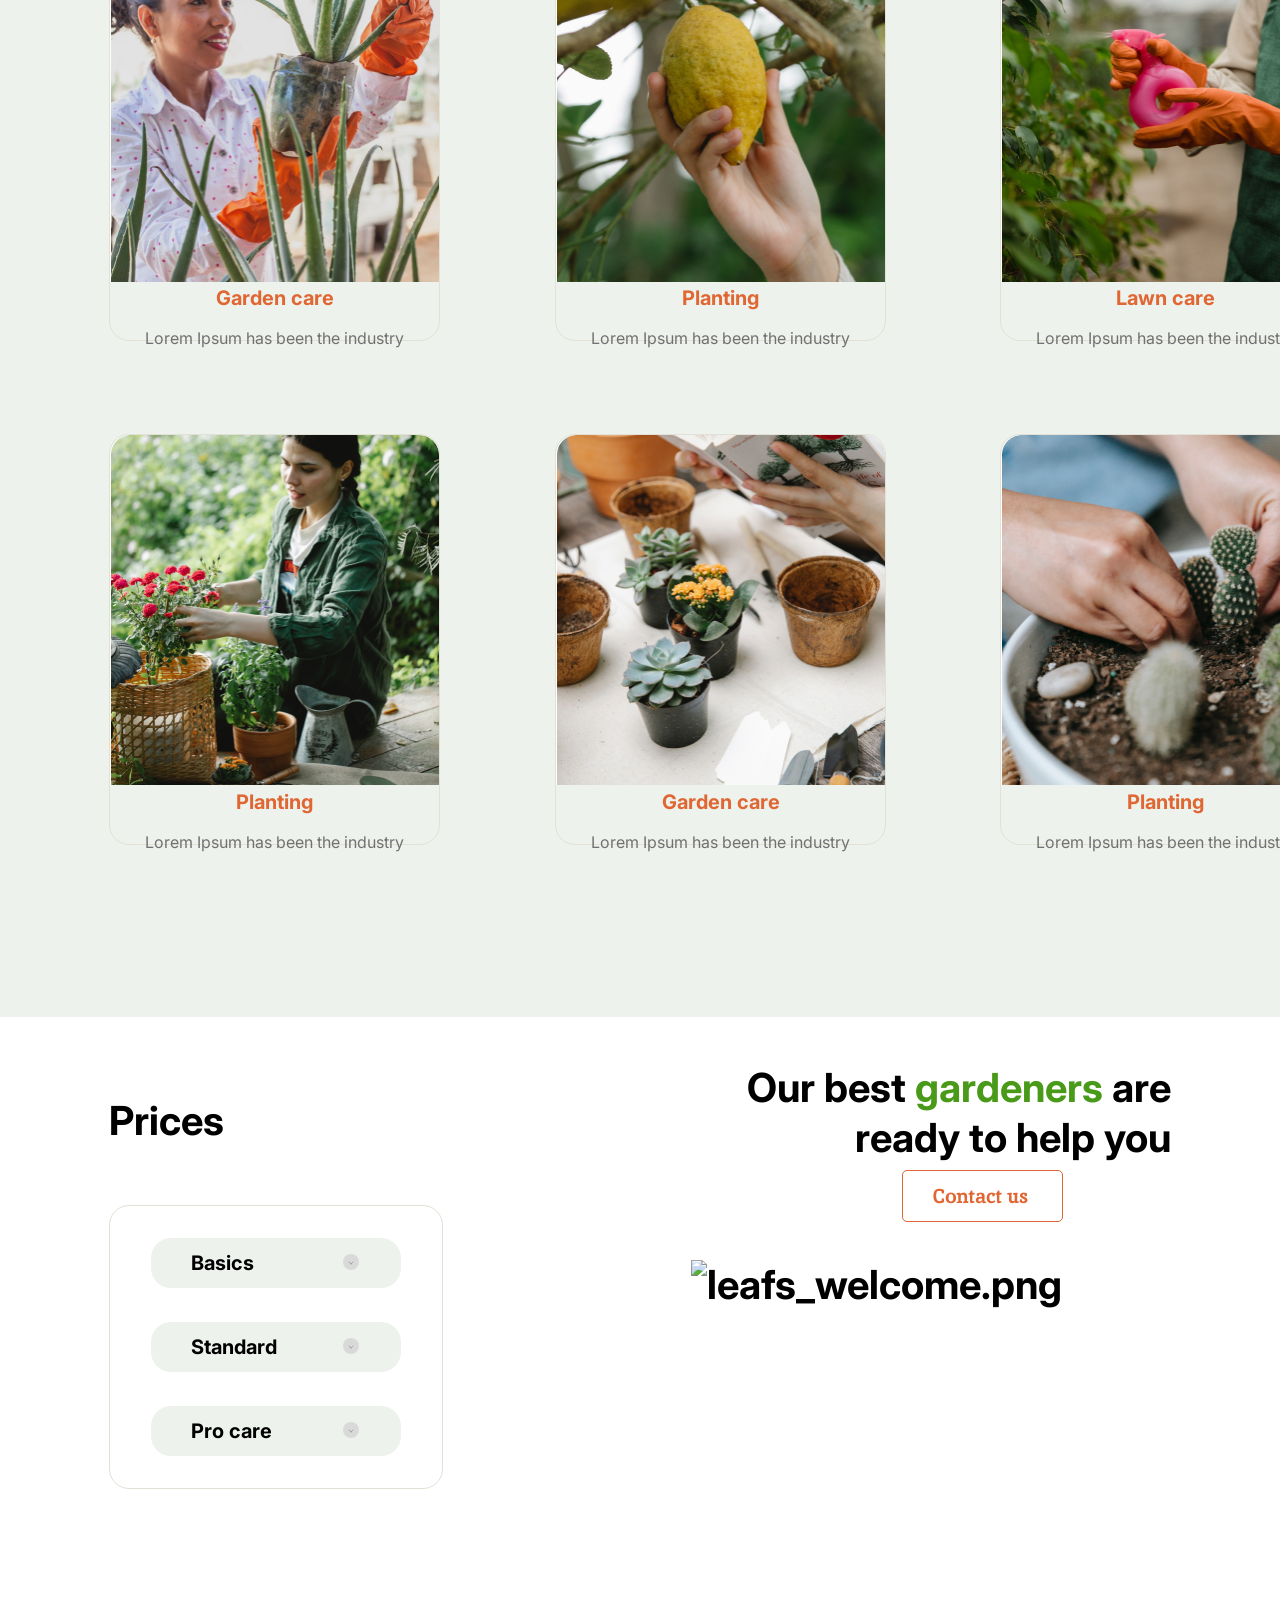
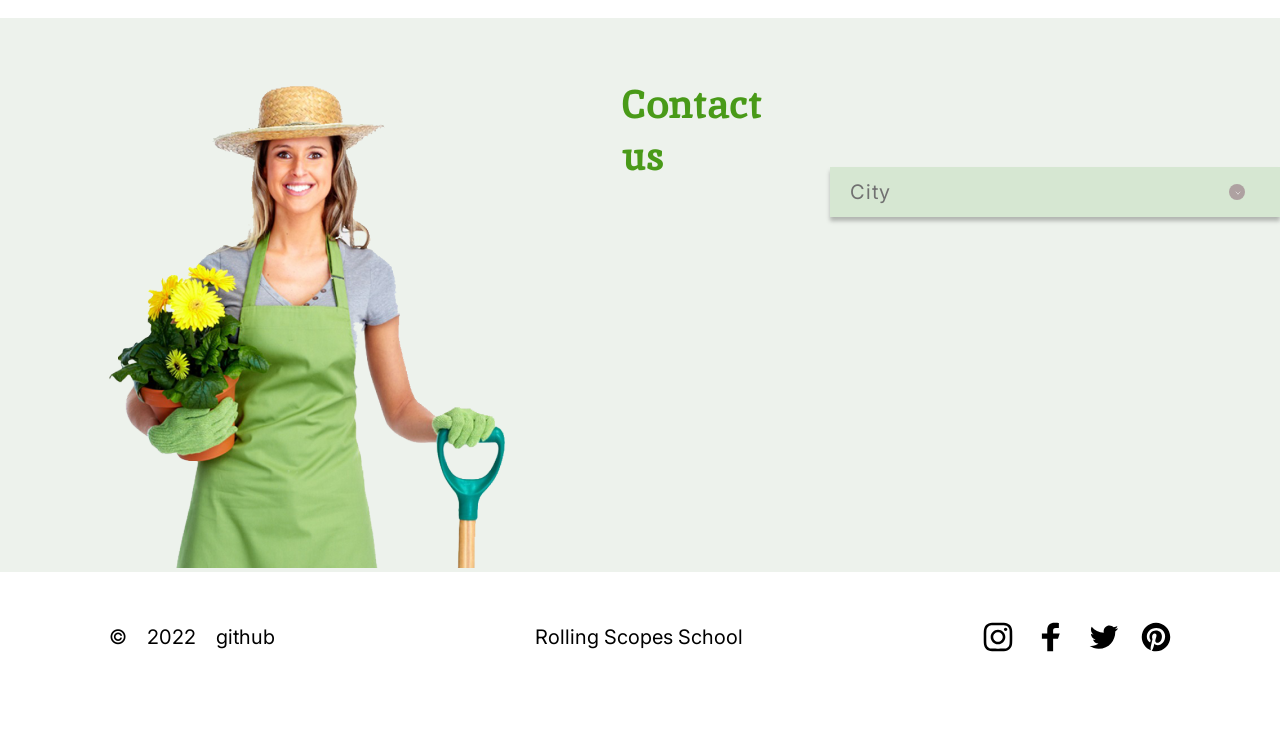
==== commit e3e5a82a: "fix: fix treck to png fille on contact section" ====
--- a/plants/index.html
+++ b/plants/index.html
@@ -210,7 +210,7 @@
 
                 <div class="contact__conteiner">
                     <div class="contact__wrapper">
-                        <img src="assets/img/contact_woman.png" alt="contact_woman" class="contact__img">
+                        <img src="assets/png/contact_woman.png" alt="contact_woman" class="contact__img">
                     </div>
                     <div class="contact__wrapper">
                         <h2 class="contact__title">Contact us</h2>
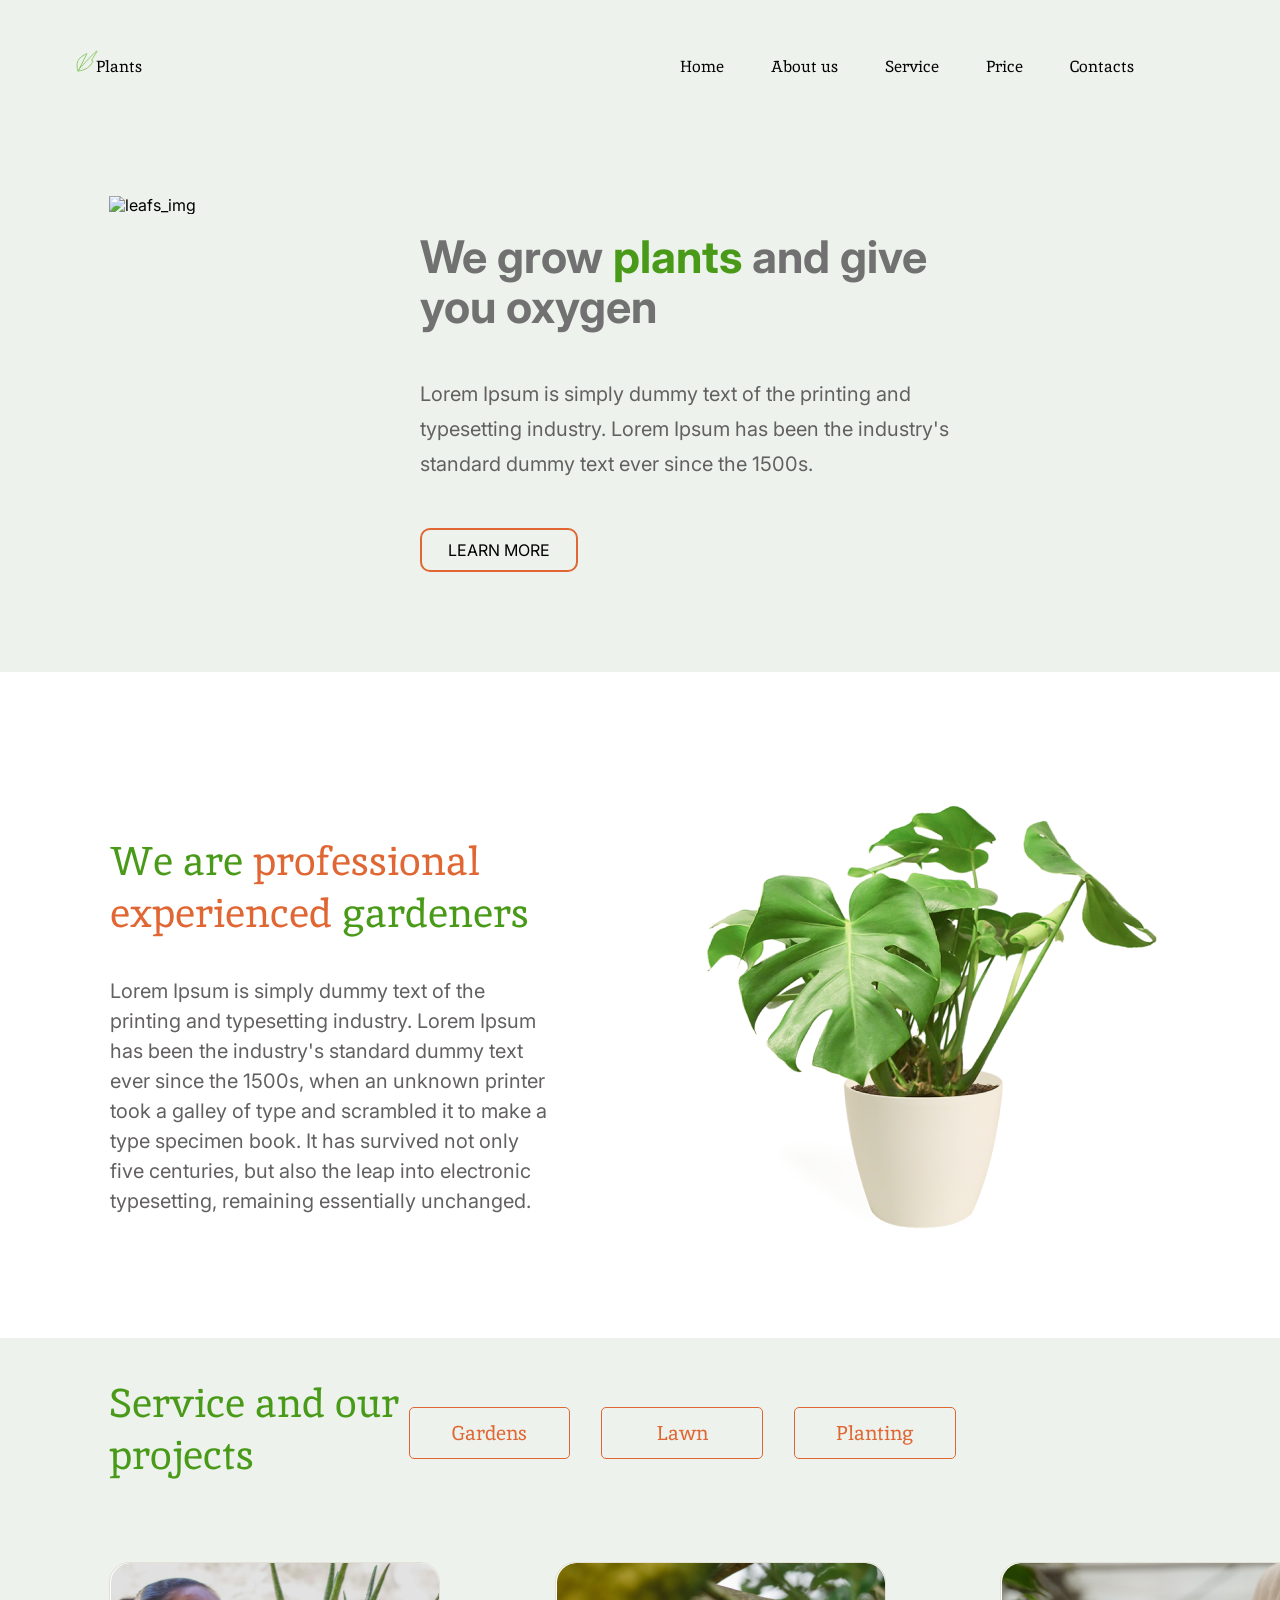
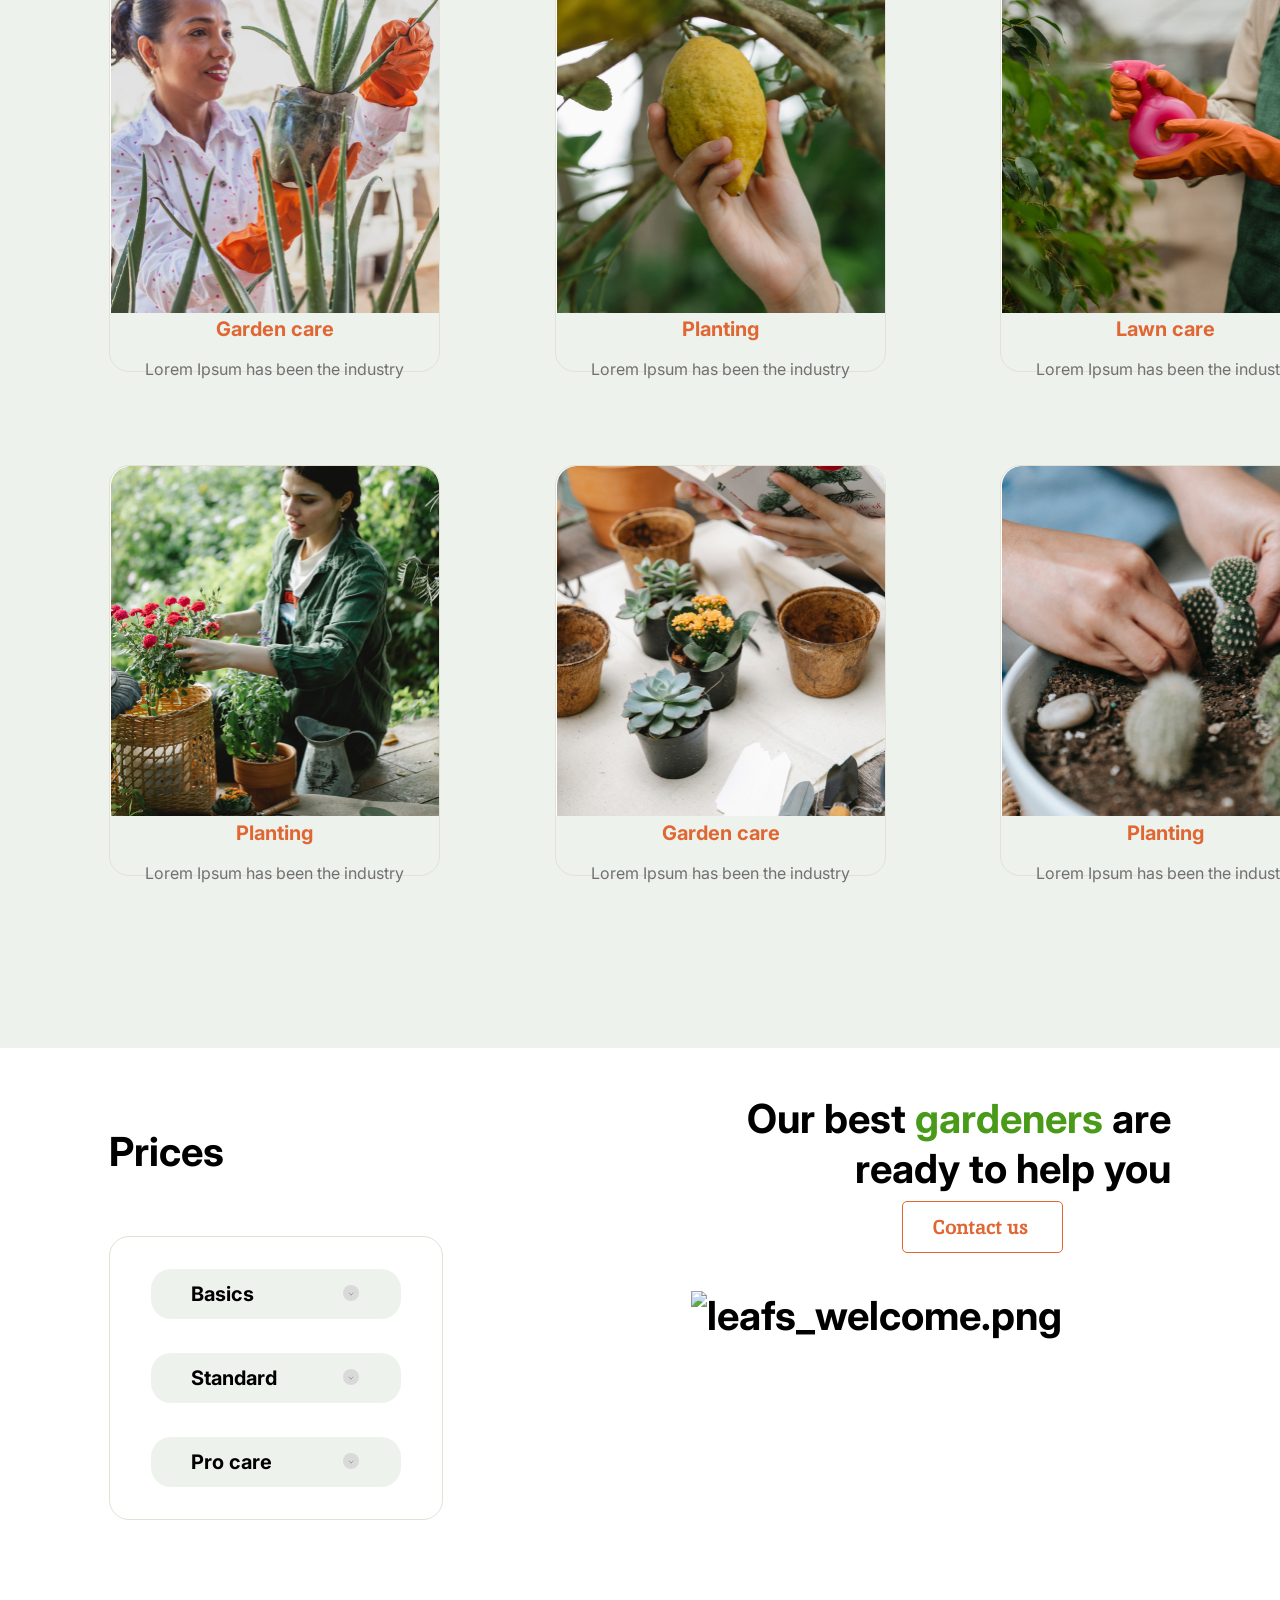
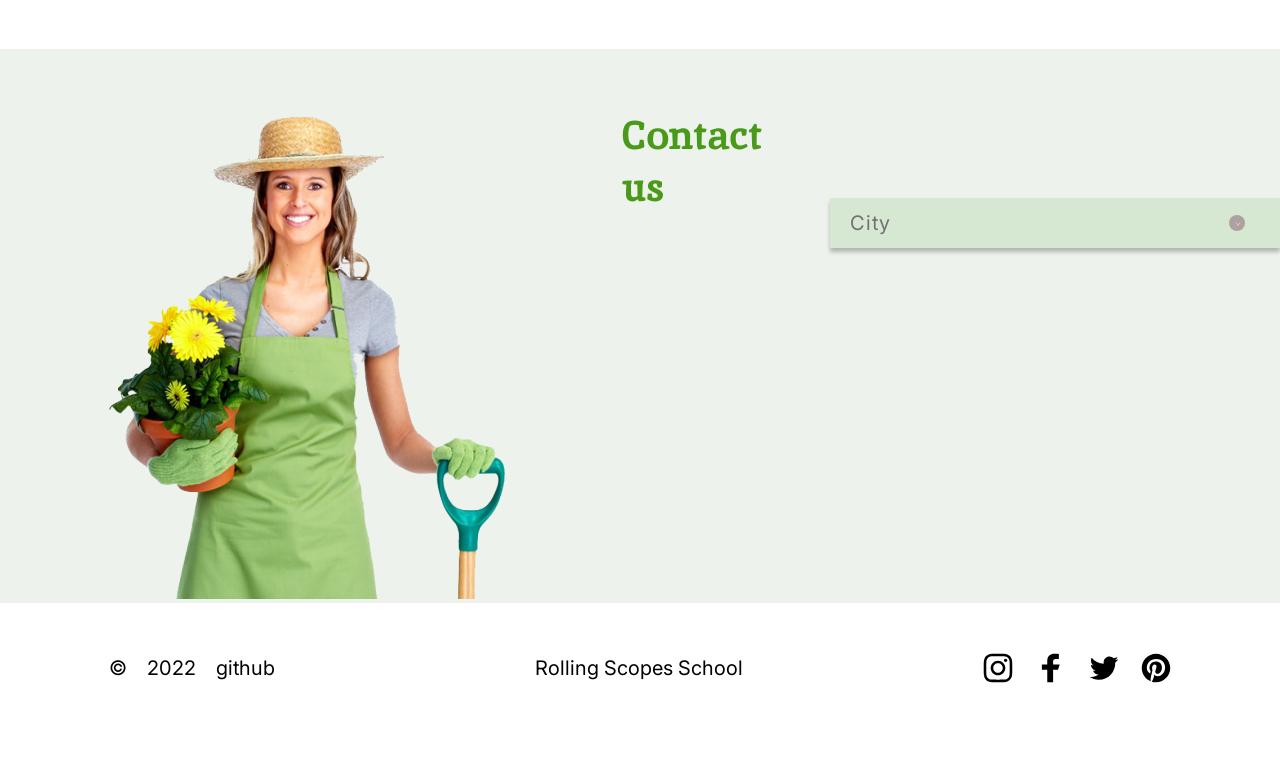
==== commit d4528832: "fix: treck to png filles in about" ====
--- a/plants/index.html
+++ b/plants/index.html
@@ -87,7 +87,7 @@
                     </div>
 
                     <div class="about__img">
-                        <img src="assets/img/about_img.png" alt="about-img" class="about__img-item">
+                        <img src="assets/png/about_img.png" alt="about-img" class="about__img-item">
                     </div>
                 </div>
                 
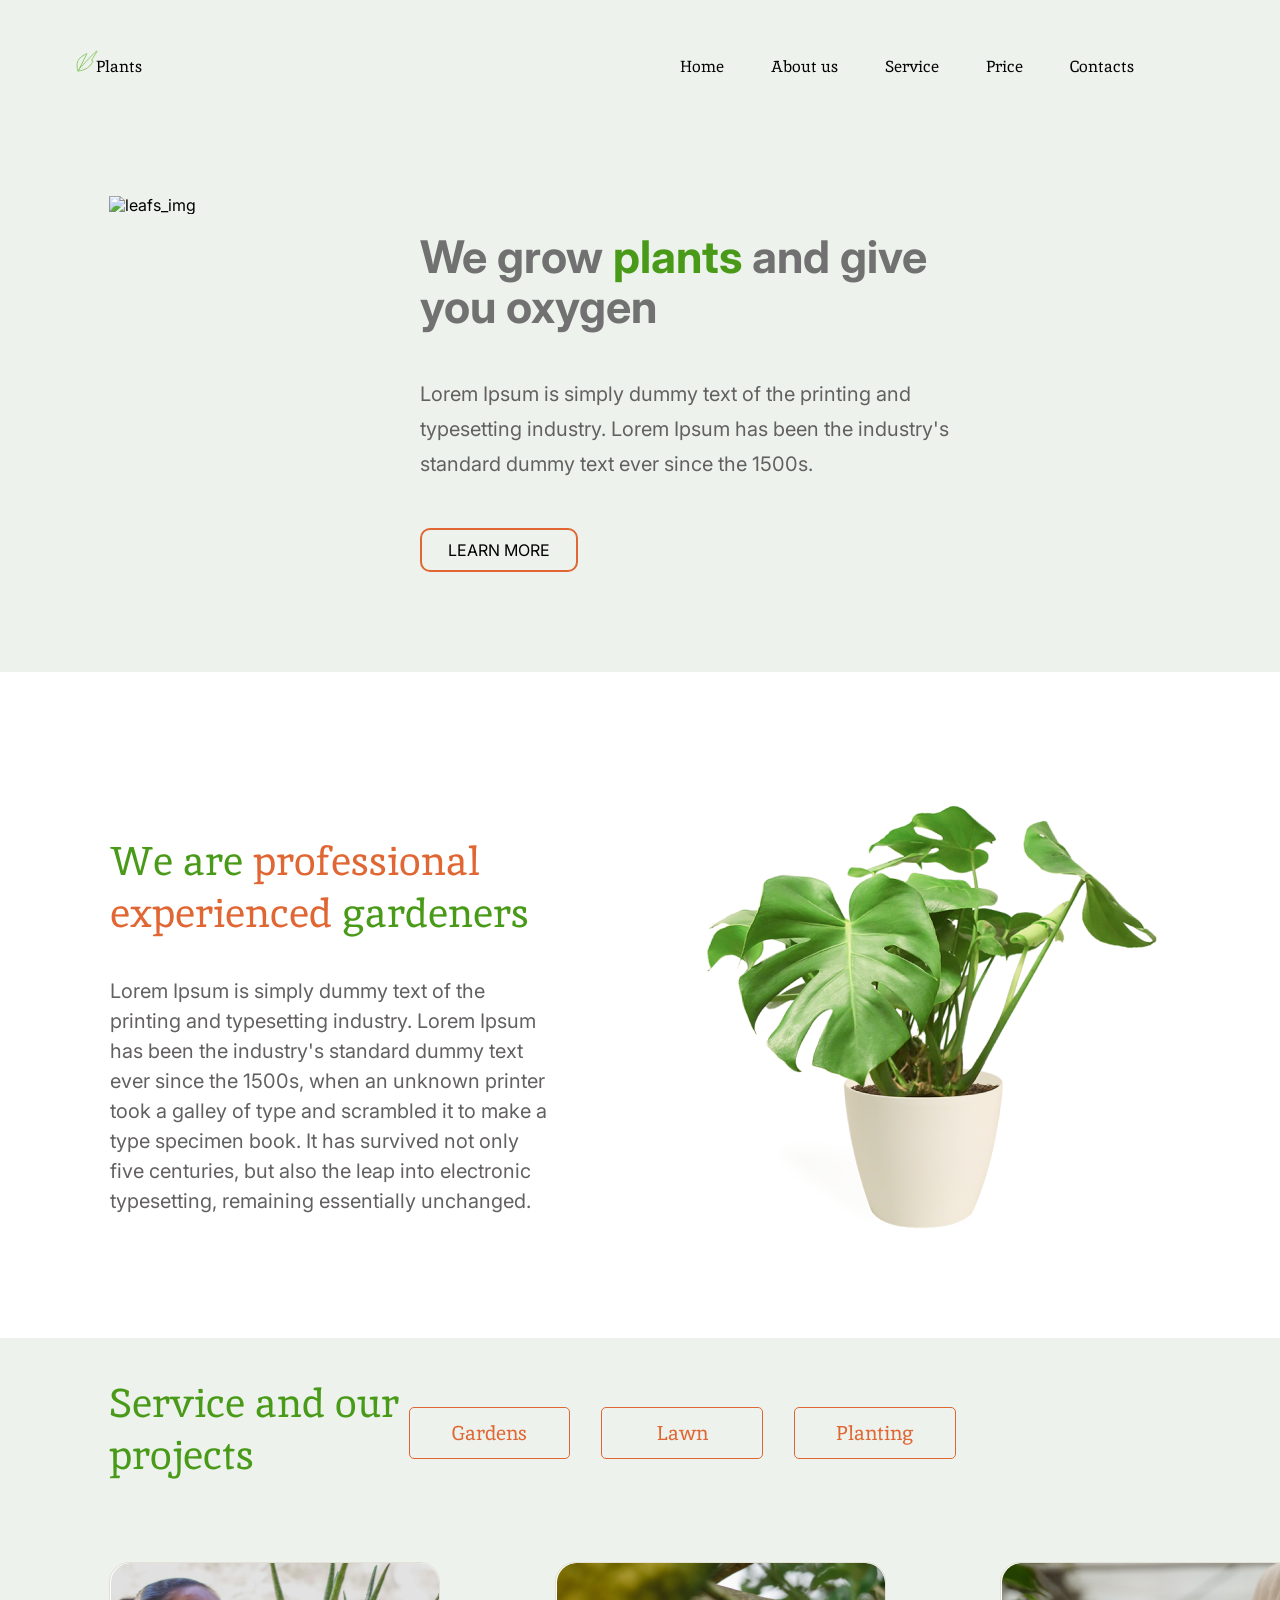
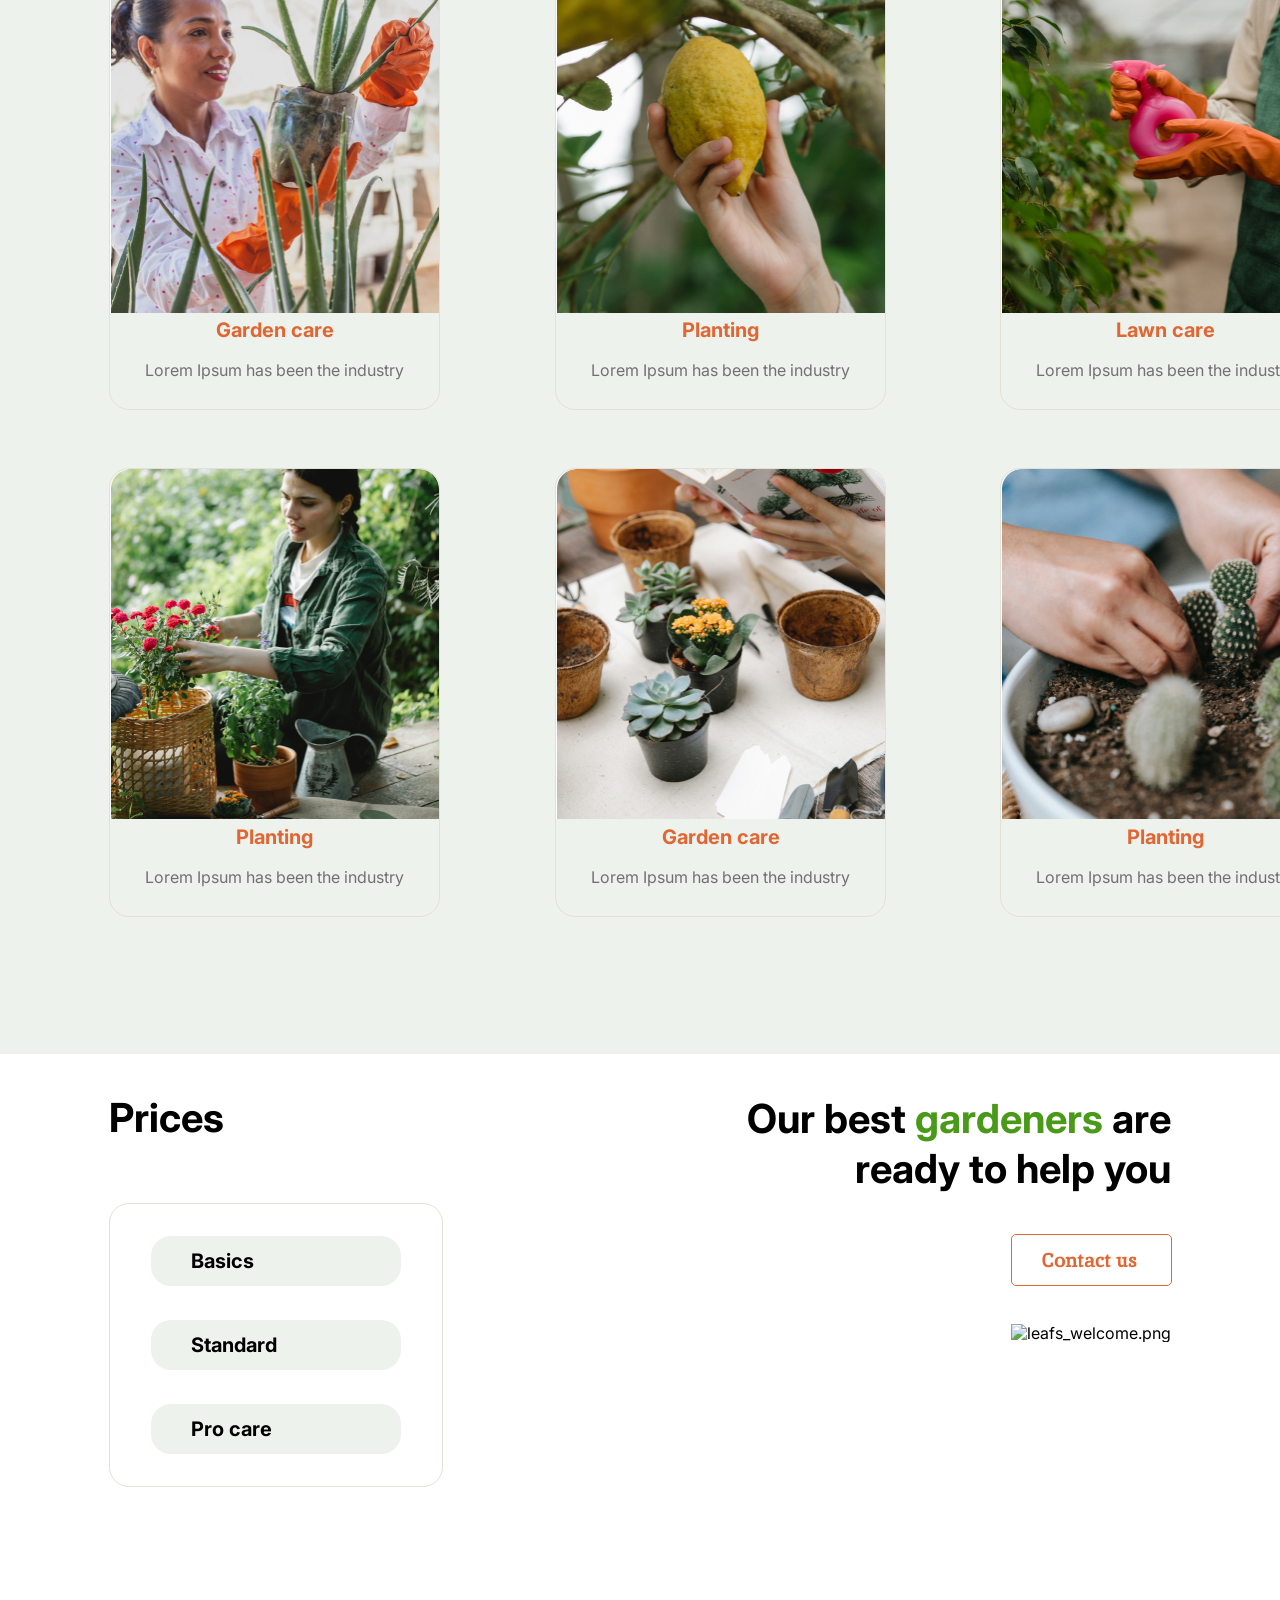
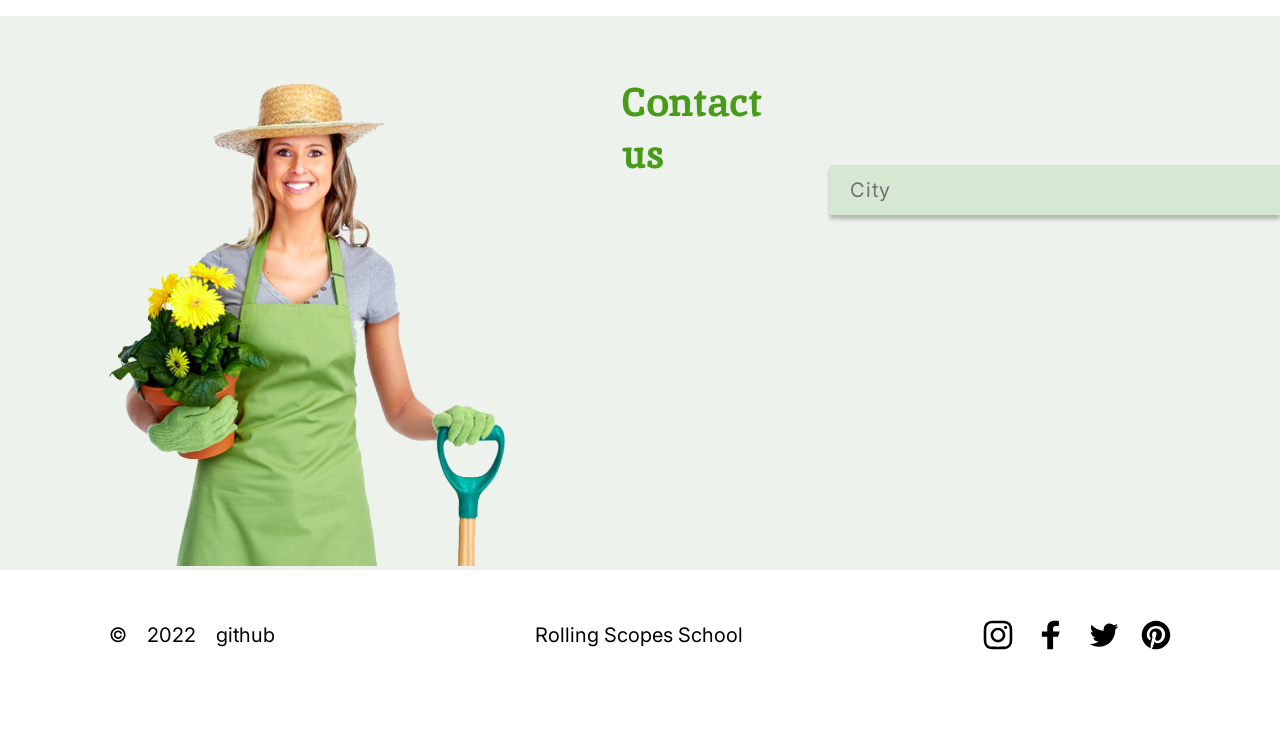
==== commit 1e664e0d: "fix: final fix" ====
--- a/plants/index.html
+++ b/plants/index.html
@@ -192,7 +192,7 @@
 
                     <div class="section__call">
 
-                        <span class="call__title">Our best <span class="title__green">gardeners</span> are<br> ready to help you</>
+                        <span class="call__title">Our best <span class="title__green">gardeners</span> are<br> ready to help you</span>
                         <div class="call__button-wrapper">
                             <button class="call__button">Contact us</button>
                         </div>
--- a/plants/css/style.css
+++ b/plants/css/style.css
@@ -263,7 +263,7 @@
 
 .conteiner__service{
     margin-left: 115px;
-    margin-bottom: 93px;
+    margin-bottom: 58px;
     text-align: center;
     border: 1px solid #E3E1D5;
     border-radius: 20px 20px 20px 20px;
@@ -284,7 +284,7 @@
 }
 
 .service-content__text-title{
-    padding-top: 7px;
+    margin-top: 28px;
     font-weight: 700;
     font-size: 20px;
     line-height: 20px;
@@ -296,6 +296,7 @@
 }
 
 .service-content__text{
+    padding-bottom: 37px;
     font-weight: 400;
     font-size: 16px;
     line-height: 20px;
@@ -317,10 +318,11 @@
 }
 
 .prices-section__text{
+    margin-bottom: 61px;
+    margin-top: 0px;
     font-weight: 700;
     font-size: 40px;
     line-height: 48px;
-    margin-bottom: 60px;
     color: #000000;
 
 }
@@ -365,7 +367,7 @@
 .acordion__item::before{
     position: absolute;
     z-index: 3;
-    content: url(/assets/img/arrow_accordion.svg);
+    content: url(/assets/svg/arrow_accordion.svg);
     width: 4px;
     height: 2.35px;
     right: 49px;
@@ -375,7 +377,7 @@
 .acordion__item::after{
     position: absolute;
     z-index: 2;
-    content: url(/assets/img/background_accordion.svg);
+    content: url(/assets/svg/background_accordion.svg);
     right: 42px;
     top: 16px;
     height: 16px;
@@ -397,7 +399,7 @@
 }
 
 .call__title{
-    padding: 6px 109px 0px 0px;
+    padding: 0px 109px 0px 0px;
     font-weight: 700;
     font-size: 40px;
     line-height: 50px;
@@ -405,7 +407,7 @@
 
 .call__button{
     padding: 12px 33.96px 12px 30.04px;
-    margin: 7px 108px 38px 0px;
+    margin: 40px 108px 38px 0px;
 
     font-family: 'Inika';
     font-style: normal;
@@ -498,7 +500,7 @@
 .dropdown__title-conteiner::before{
     position: absolute;
     z-index: 2;
-    content: url(/assets/img/dropdown_bg_no-active.svg);
+    content: url(/assets/svg/dropdown_bg_no-active.svg);
     width: 16px;
     height: 16px;
     right: 35px;
@@ -508,7 +510,7 @@
 .dropdown__title-conteiner::after{
     position: absolute;
     z-index: 3;
-    content: url(/assets/img/arrow_dropdown_no-active.svg);
+    content: url(/assets/svg/arrow_dropdown_no-active.svg);
     width: 4px;
     height: 2.35px;
     right: 41.5px;
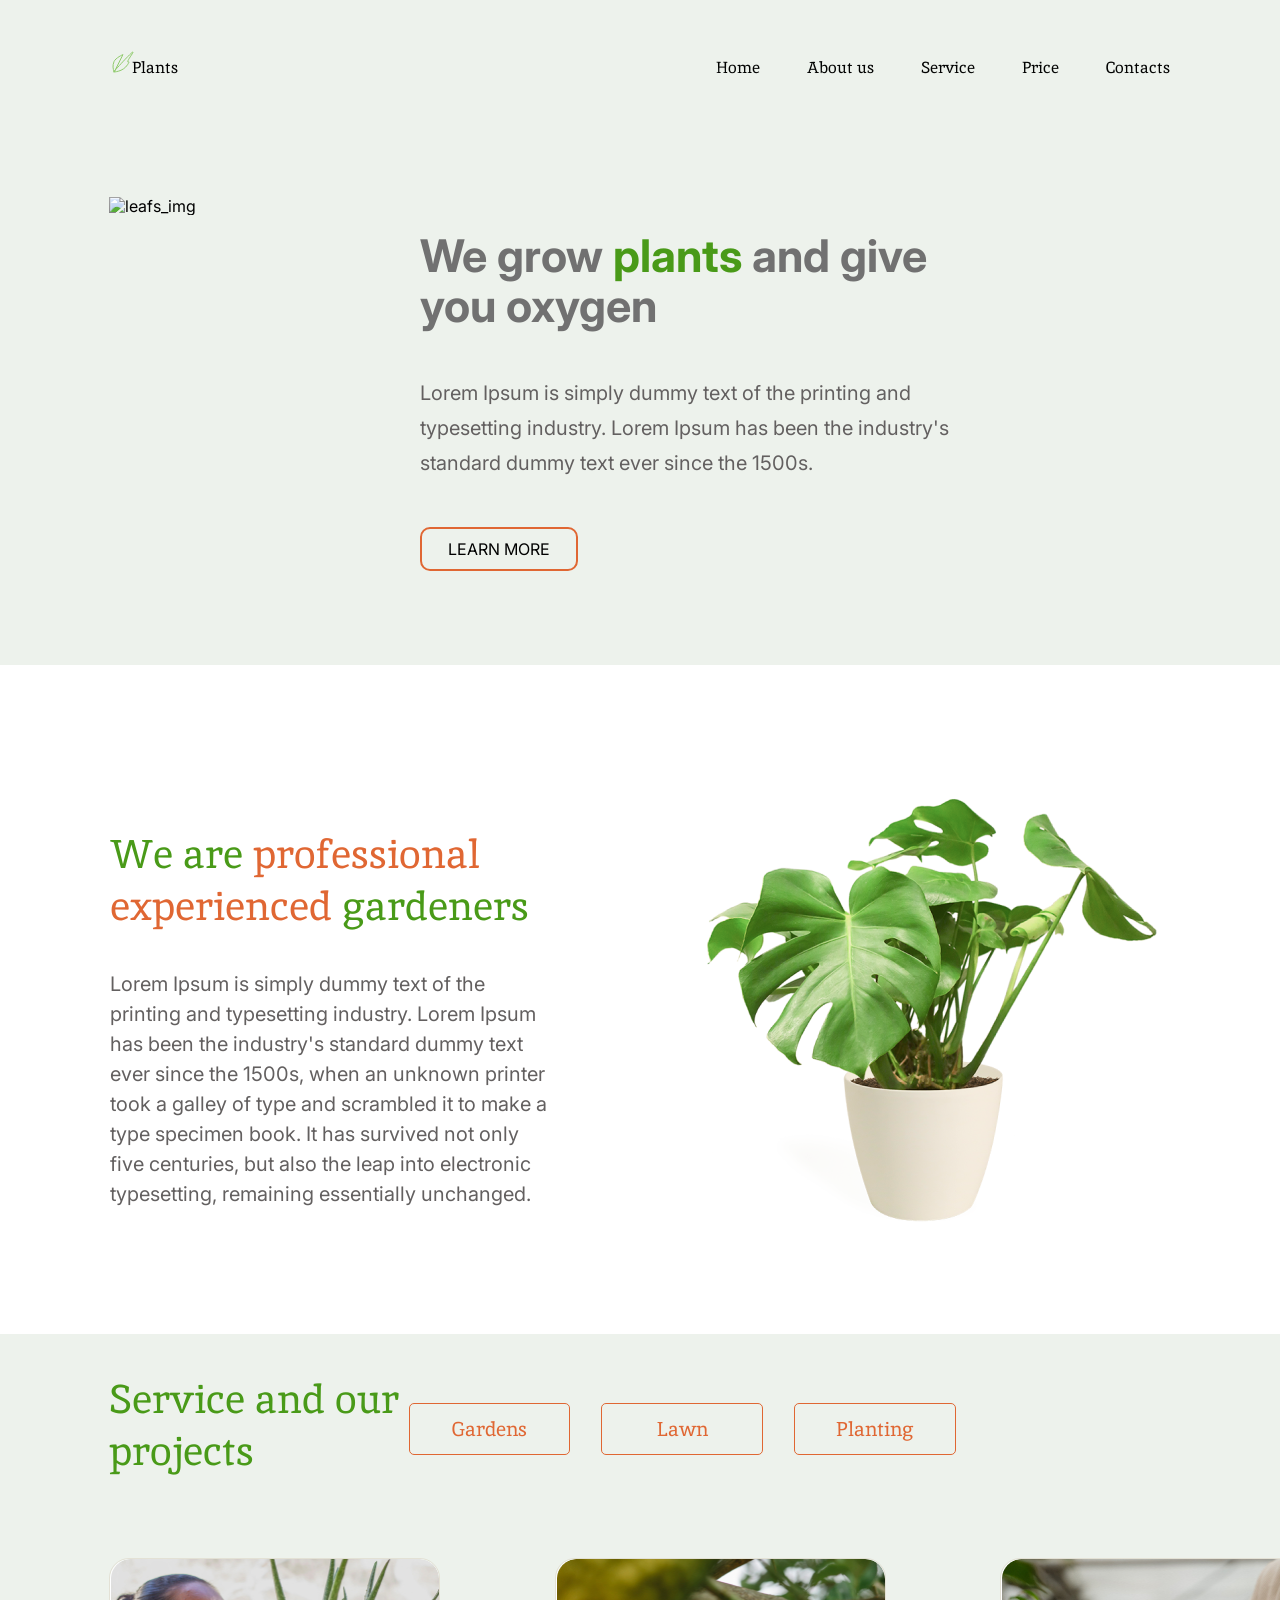
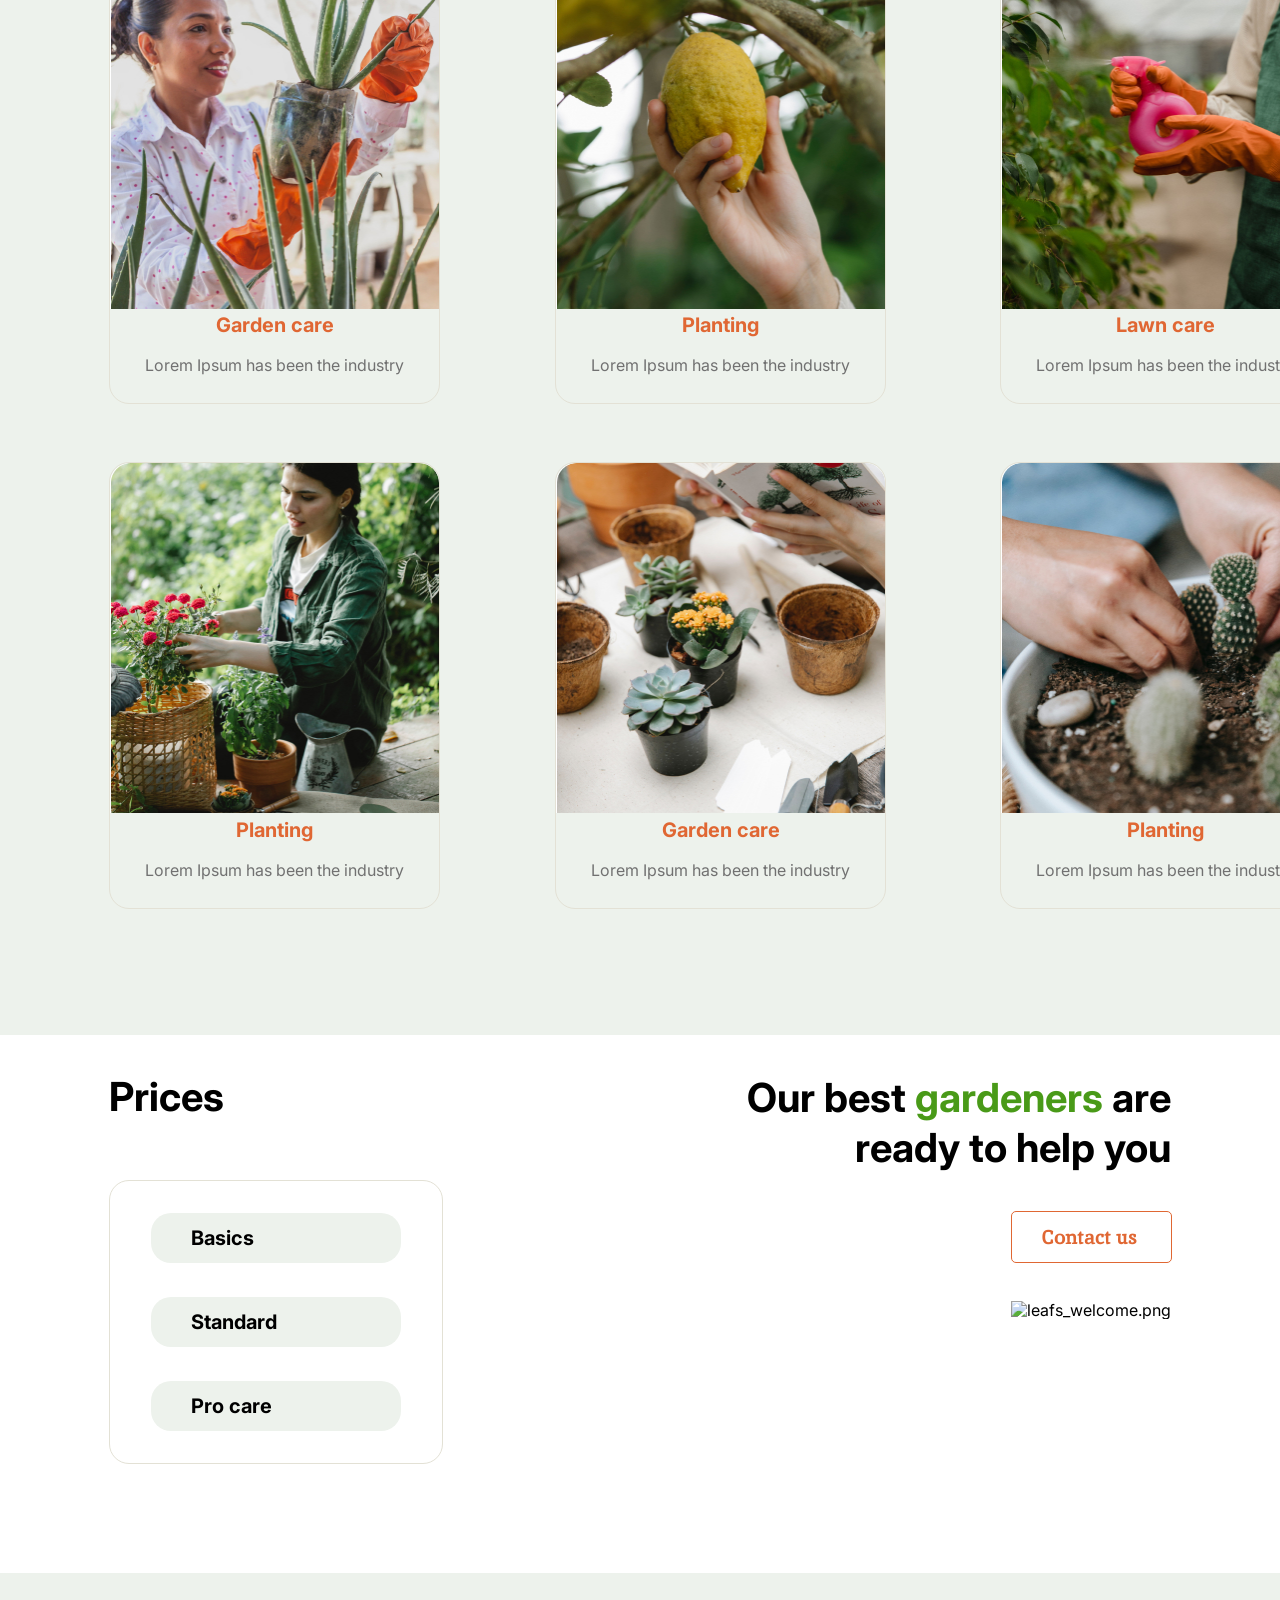
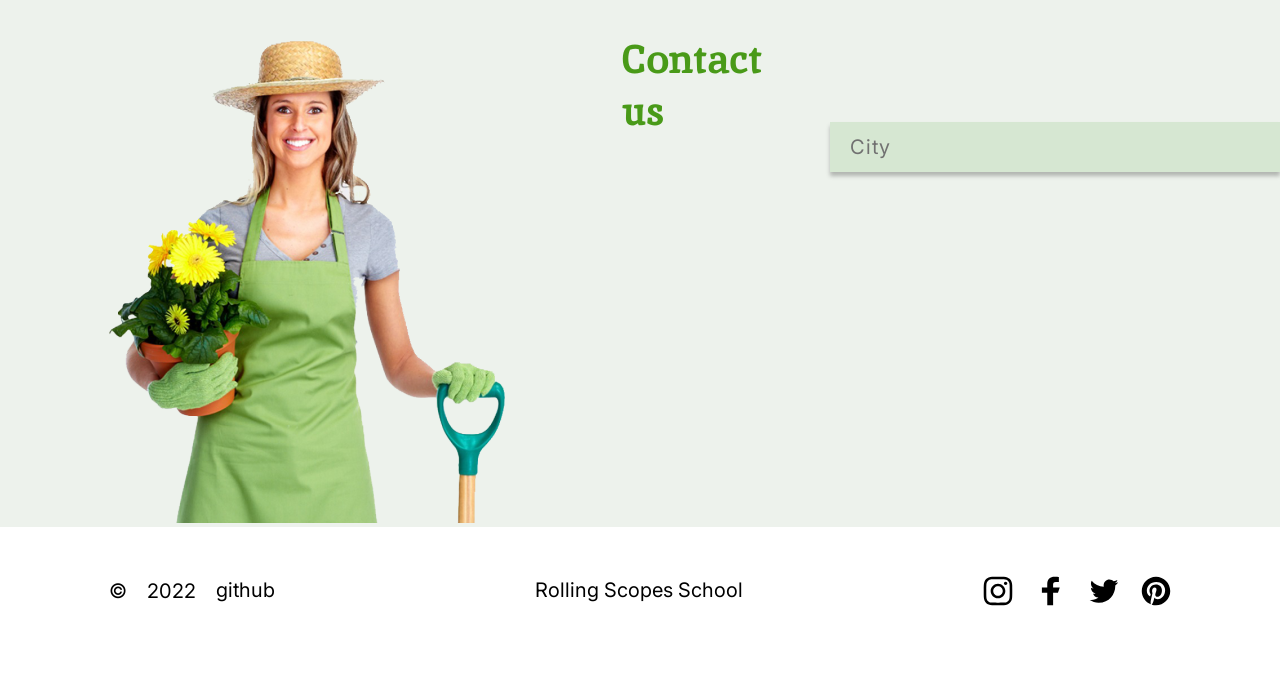
==== commit 4bef159a: "refactor: rename teg div header__nav" ====
--- a/plants/index.html
+++ b/plants/index.html
@@ -26,7 +26,7 @@
                     </a>
                 </div>
             
-                <div class="header__nav">
+                <nav class="header__nav">
                     <ul class="header__list">
                         <li class="header__item">
                             <a href="#home__ancor" class="header__link">Home</a>
@@ -44,7 +44,7 @@
                             <a href="#contact__ancor" class="header__link">Contacts</a>
                         </li>
                     </ul>
-                </div>   
+                </nav>   
             </div>
 
         </div>
--- a/plants/css/style.css
+++ b/plants/css/style.css
@@ -19,7 +19,7 @@
     align-items: baseline;
     justify-content: space-between;
     text-align: center;
-    padding: 26px 146px 26px 76px;
+    padding: 27px 110px 20px 112px;
     
 }
 
@@ -81,7 +81,7 @@
 }
 
 .welcome__img{
-    margin: 62px 0px 62.64px 109px;
+    margin: 68px 0px 43.64px 109px;
 }
 
 .welcome__img-item{
@@ -92,7 +92,7 @@
 .welcom__conteiner{
     width: 584px;
     height: 374px;
-    margin: 66px 109px 98px 224.2px;
+    margin: 70px 109px 92px 224.2px;
     display: flex;
     flex-direction: column;
     justify-content: space-around;
@@ -138,7 +138,7 @@
 /* About Section */
 
 .about{
-    max-height: 666px;
+    max-height: 669px;
 }
 
 .about__conteiner{
@@ -252,7 +252,7 @@
 /* Content Service Section*/
 
 .service__content{
-    padding-bottom: 79px;
+    padding-bottom: 68px;
     font-family: 'Inter';
 }
 
@@ -292,7 +292,7 @@
 }
 
 .content__text-conteiner{
-    margin: -24px;
+    margin: -25px;
 }
 
 .service-content__text{
@@ -309,7 +309,7 @@
     display: flex;
     justify-content: space-between;
     font-family: 'Inter';
-    padding: 40px 0px 128.99px 109px;
+    padding: 38px 0px 108.99px 109px;
 }
 
 .section__prices{
@@ -318,7 +318,7 @@
 }
 
 .prices-section__text{
-    margin-bottom: 61px;
+    margin-bottom: 59px;
     margin-top: 0px;
     font-weight: 700;
     font-size: 40px;
@@ -407,7 +407,7 @@
 
 .call__button{
     padding: 12px 33.96px 12px 30.04px;
-    margin: 40px 108px 38px 0px;
+    margin: 38px 108px 38px 0px;
 
     font-family: 'Inika';
     font-style: normal;
@@ -564,15 +564,15 @@
 }
 
 .footer__data-copy{
-    padding: 20px 0px 40px 109px;
+    padding: 19px 0px 40px 109px;
 }
 
 .footer__data-age{
-    padding: 20px 0px 40px 20px;
+    padding: 19px 0px 40px 20px;
 }
 
 .footet__data-git{
-    padding: 40px 0px 40px 20px;
+    padding: 38px 0px 40px 20px;
     text-decoration: none;
     color: #000000;
 }
@@ -581,7 +581,7 @@
     font-weight: 400;
     font-size: 20px;
     line-height: 50px;
-    margin: 40px 0px 0px 60px;
+    margin: 38px 0px 0px 60px;
 }
 
 .footer__titte-link{
@@ -591,7 +591,7 @@
 
 .footer__social{
     
-    margin: -22px 86px 0px 0px;
+    margin: -23px 86px 0px 0px;
 }
 
 .footer__social-list{
